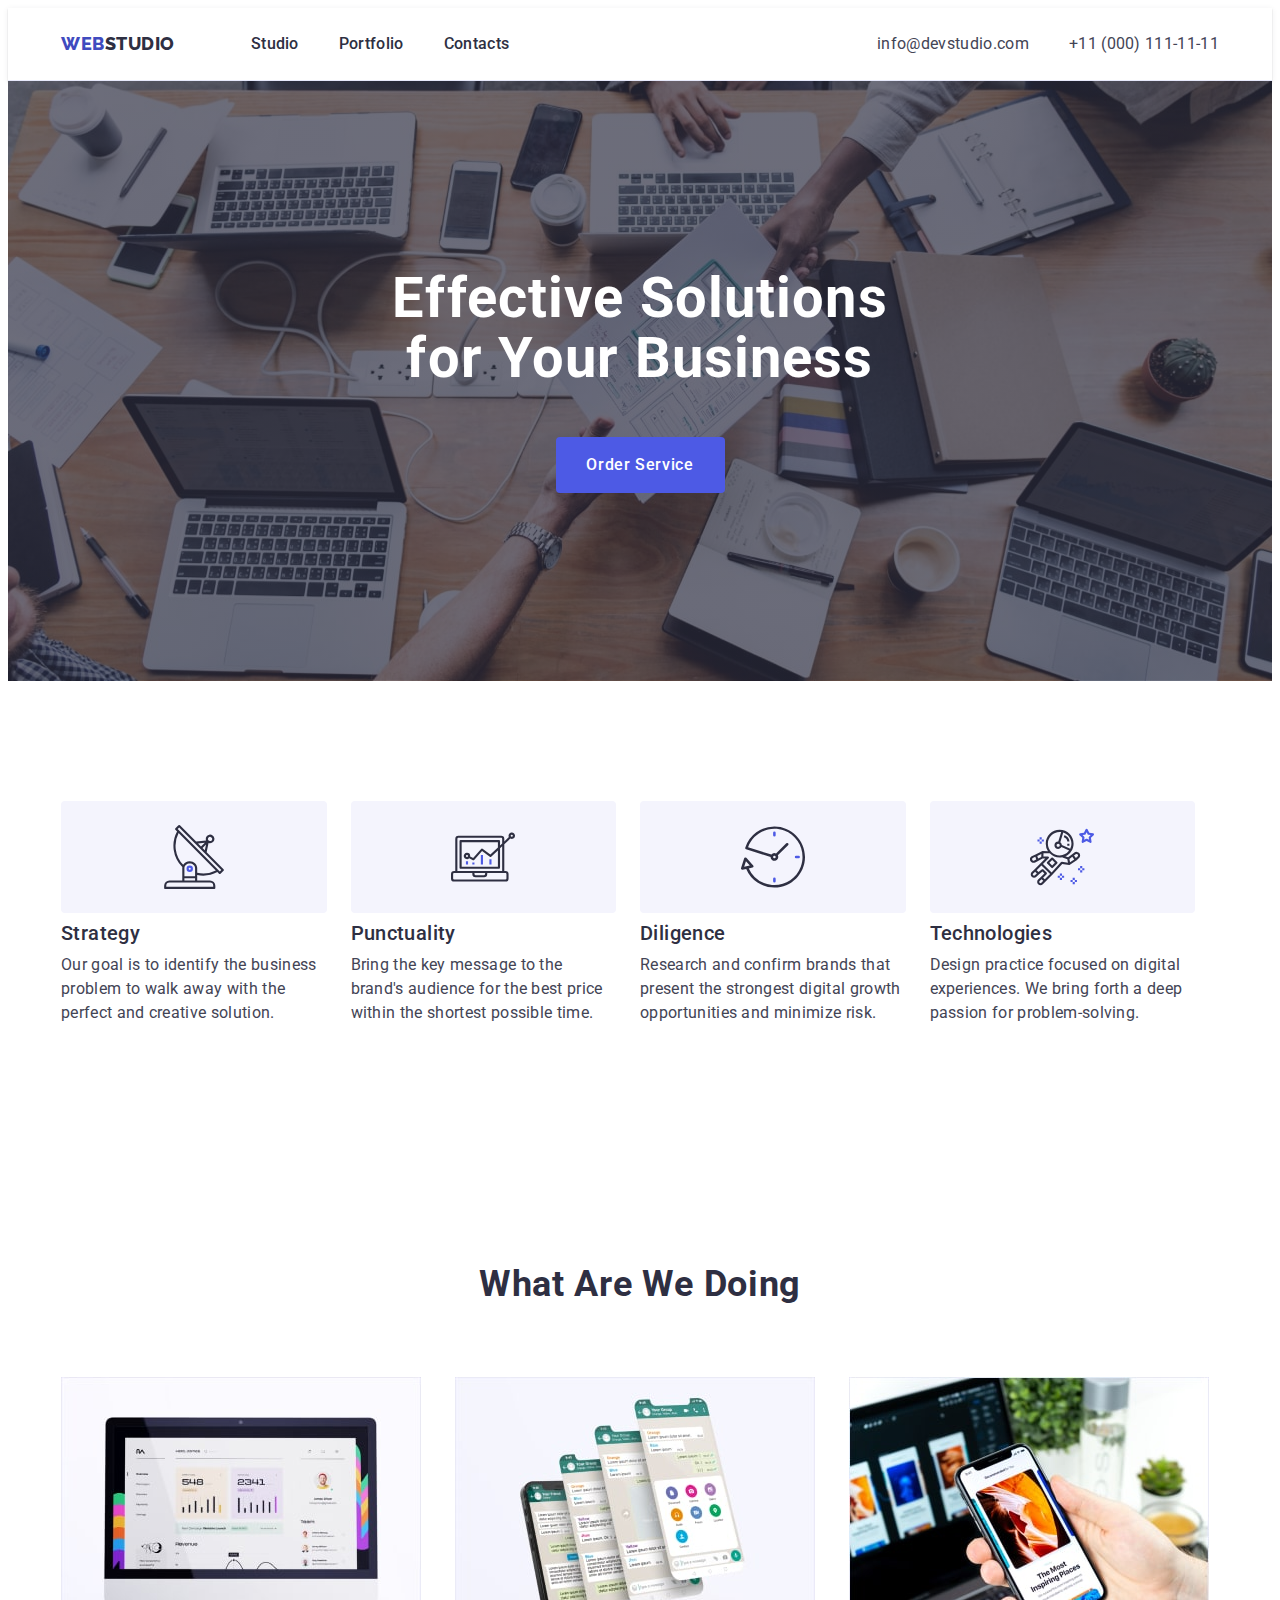
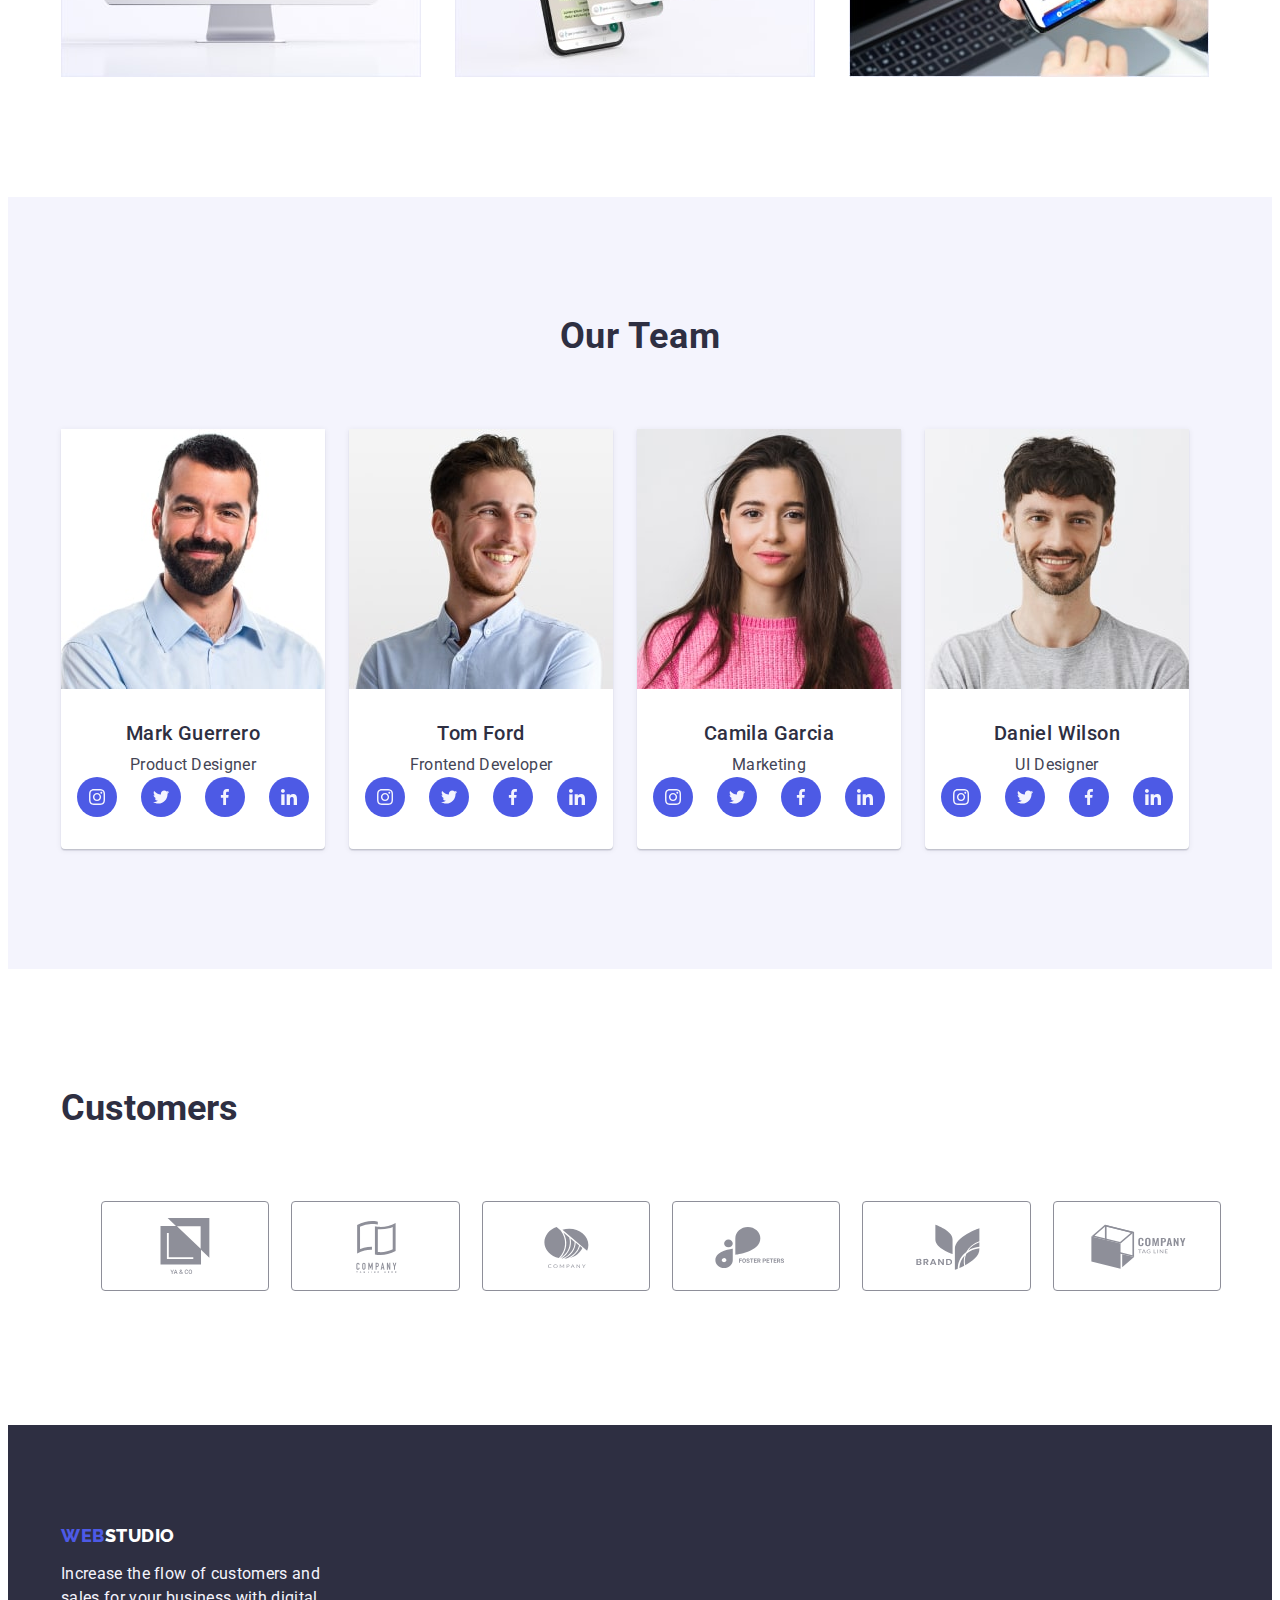
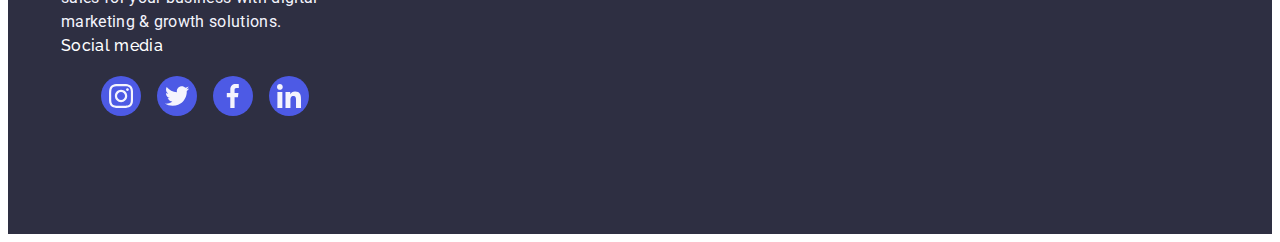
==== index.html @ 277ea440 "redact" ====
<!DOCTYPE html>
<html lang="en">
  <head>
    <meta charset="UTF-8" />
    <meta http-equiv="X-UA-Compatible" content="IE=edge" />
    <meta name="viewport" content="width=device-width, initial-scale=1.0" />
    <title>Document</title>
    <link rel="preconnect" href="https://fonts.googleapis.com" />
    <link rel="preconnect" href="https://fonts.gstatic.com" crossorigin />
    <link
      href="https://fonts.googleapis.com/css2?family=Raleway:wght@800&family=Roboto:wght@400;500;700&display=swap"
      rel="stylesheet"
    />
    <link
      rel="stylesheet"
      href="https://cdnjs.cloudflare.com/ajax/libs/modern-normalize/2.0.0/modern-normalize.min.css"
      integrity="sha512-4xo8blKMVCiXpTaLzQSLSw3KFOVPWhm/TRtuPVc4WG6kUgjH6J03IBuG7JZPkcWMxJ5huwaBpOpnwYElP/m6wg=="
      crossorigin="anonymous"
      referrerpolicy="no-referrer"
    />
    <link rel="stylesheet" href="./css/style.css" />
  </head>
  <body>
    <header class="header-style">
      <div class="div-header-style container">
        <nav class="nav-header-style">
          <a href="./index.html" class="web-header link">
            Web<span class="text-studio">Studio</span>
          </a>
          <ul class="menu-style-positione list">
            <li>
              <a class="points-li-header link" href="./index.html">Studio</a>
            </li>
            <li>
              <a class="points-li-header link" href="./portfolio.html"
                >Portfolio
              </a>
            </li>
            <li>
              <a class="points-li-header link" href="">Contacts</a>
            </li>
          </ul>
        </nav>
        <address class="address">
          <ul class="menu-style-positione list">
            <li>
              <a href="mailto:info@devstudio.com" class="address-points link"
                >info@devstudio.com</a
              >
            </li>
            <li>
              <a href="tel:+110001111111" class="address-points link"
                >+11 (000) 111-11-11</a
              >
            </li>
          </ul>
        </address>
      </div>
    </header>
    <main>
      <section class="section-style-esyb">
        <div class="container">
          <h1 class="effective-solutions-for-your-business">
            Effective Solutions for Your Business
          </h1>
          <button
            type="button"
            class="style-button-order-service"
            data-modal-open
          >
            Order Service
          </button>
        </div>
      </section>
      <section class="section-style-our-adv">
        <div class="container">
          <h2 class="visually-hidden">our advantages</h2>
          <ul class="our-advant list">
            <li class="elements-list">
              <div class="positione-icons">
                <svg class="section-style-our-adv-icon" width="64" height="64">
                  <use href="./images/icons.svg#icon-antenna-1"></use>
                </svg>
              </div>
              <h3 class="all-points">Strategy</h3>
              <p class="our-goal">
                Our goal is to identify the business problem to walk away with
                the perfect and creative solution.
              </p>
            </li>
            <li class="elements-list">
              <div class="positione-icons">
                <svg class="section-style-our-adv-icon" width="64" height="64">
                  <use href="./images/icons.svg#icon-diagram-1"></use>
                </svg>
              </div>
              <h3 class="all-points">Punctuality</h3>
              <p class="our-goal">
                Bring the key message to the brand's audience for the best price
                within the shortest possible time.
              </p>
            </li>

            <li class="elements-list">
              <div class="positione-icons">
                <svg class="section-style-our-adv-icon" width="64" height="64">
                  <use href="./images/icons.svg#icon-clock-1"></use>
                </svg>
              </div>
              <h3 class="all-points">Diligence</h3>
              <p class="our-goal">
                Research and confirm brands that present the strongest digital
                growth opportunities and minimize risk.
              </p>
            </li>

            <li class="elements-list">
              <div class="positione-icons">
                <svg class="section-style-our-adv-icon" width="64" height="64">
                  <use href="./images/icons.svg#icon-astronaut-1"></use>
                </svg>
              </div>
              <h3 class="all-points">Technologies</h3>
              <p class="our-goal">
                Design practice focused on digital experiences. We bring forth a
                deep passion for problem-solving.
              </p>
            </li>
          </ul>
        </div>
      </section>
      <section class="section-style-our-adv">
        <div class="container">
          <h2 class="what-are-we-doing">What are we doing</h2>
          <ul class="underlist list">
            <li class="positione-section-three">
              <img
                src="./images/img-doing-1-min.jpg"
                alt="what are you doing for monitor"
                width="360"
              />
            </li>
            <li class="positione-section-three">
              <img
                src="./images/img-doing-2-min.jpg"
                alt="what are you doing for telephones"
                width="360"
              />
            </li>
            <li class="positione-section-three">
              <img
                src="./images/img-doing-3-min.jpg"
                alt="what are you doing for telephone"
                width="360"
              />
            </li>
          </ul>
        </div>
      </section>
      <section class="section-our-team">
        <div class="container">
          <h2 class="title-our-team">Our Team</h2>
          <ul class="underlist-our-team list">
            <li class="points-name">
              <img
                src="./images/our-team-1-min.jpg"
                alt="Mark Guerrero"
                width="264"
              />
              <div class="name-div-sectiones">
                <h3 class="title-all-points">Mark Guerrero</h3>
                <p class="text-all-points">Product Designer</p>
                <ul class="un-soc-link-section-index">
                  <li class="list-soc-link-sectione-index">
                    <a class="link-soc-index-team">
                      <svg
                        width="16"
                        height="16"
                        class="icons-positione-index-team"
                      >
                        <use
                          href="./images/icons-soc.svg#icon-instagram-2"
                        ></use>
                      </svg>
                    </a>
                  </li>
                  <li class="list-soc-link-sectione-index">
                    <a class="link-soc-index-team">
                      <svg
                        width="16"
                        height="16"
                        class="icons-positione-index-team"
                      >
                        <use href="./images/icons-soc.svg#icon-twiter"></use>
                      </svg>
                    </a>
                  </li>
                  <li class="list-soc-link-sectione-index">
                    <a class="link-soc-index-team">
                      <svg
                        width="16"
                        height="16"
                        class="icons-positione-index-team"
                      >
                        <use href="./images/icons-soc.svg#icon-facebook"></use>
                      </svg>
                    </a>
                  </li>
                  <li class="list-soc-link-sectione-index">
                    <a class="link-soc-index-team">
                      <svg
                        width="16"
                        height="16"
                        class="icons-positione-index-team"
                      >
                        <use
                          href="./images/icons-soc.svg#icon-linkedin-1"
                        ></use>
                      </svg>
                    </a>
                  </li>
                </ul>
              </div>
            </li>
            <li class="points-name">
              <img
                src="./images/our-team-2-min.jpg"
                alt="Tom Ford"
                width="264"
              />
              <div class="name-div-sectiones">
                <h3 class="title-all-points">Tom Ford</h3>
                <p class="text-all-points">Frontend Developer</p>
                <ul class="un-soc-link-section-index">
                  <li class="list-soc-link-sectione-index">
                    <a class="link-soc-index-team">
                      <svg
                        width="16"
                        height="16"
                        class="icons-positione-index-team"
                      >
                        <use
                          href="./images/icons-soc.svg#icon-instagram-2"
                        ></use>
                      </svg>
                    </a>
                  </li>
                  <li class="list-soc-link-sectione-index">
                    <a class="link-soc-index-team">
                      <svg
                        width="16"
                        height="16"
                        class="icons-positione-index-team"
                      >
                        <use href="./images/icons-soc.svg#icon-twiter"></use>
                      </svg>
                    </a>
                  </li>
                  <li class="list-soc-link-sectione-index">
                    <a class="link-soc-index-team">
                      <svg
                        width="16"
                        height="16"
                        class="icons-positione-index-team"
                      >
                        <use href="./images/icons-soc.svg#icon-facebook"></use>
                      </svg>
                    </a>
                  </li>
                  <li class="list-soc-link-sectione-index">
                    <a class="link-soc-index-team">
                      <svg
                        width="16"
                        height="16"
                        class="icons-positione-index-team"
                      >
                        <use
                          href="./images/icons-soc.svg#icon-linkedin-1"
                        ></use>
                      </svg>
                    </a>
                  </li>
                </ul>
              </div>
            </li>
            <li class="points-name">
              <img
                src="./images/our-team-3-min.jpg"
                alt="Camila Garcia"
                width="264"
              />
              <div class="name-div-sectiones">
                <h3 class="title-all-points">Camila Garcia</h3>
                <p class="text-all-points">Marketing</p>
                <ul class="un-soc-link-section-index">
                  <li class="list-soc-link-sectione-index">
                    <a class="link-soc-index-team">
                      <svg
                        width="16"
                        height="16"
                        class="icons-positione-index-team"
                      >
                        <use
                          href="./images/icons-soc.svg#icon-instagram-2"
                        ></use>
                      </svg>
                    </a>
                  </li>
                  <li class="list-soc-link-sectione-index">
                    <a class="link-soc-index-team">
                      <svg
                        width="16"
                        height="16"
                        class="icons-positione-index-team"
                      >
                        <use href="./images/icons-soc.svg#icon-twiter"></use>
                      </svg>
                    </a>
                  </li>
                  <li class="list-soc-link-sectione-index">
                    <a class="link-soc-index-team">
                      <svg
                        width="16"
                        height="16"
                        class="icons-positione-index-team"
                      >
                        <use href="./images/icons-soc.svg#icon-facebook"></use>
                      </svg>
                    </a>
                  </li>
                  <li class="list-soc-link-sectione-index">
                    <a class="link-soc-index-team">
                      <svg
                        width="16"
                        height="16"
                        class="icons-positione-index-team"
                      >
                        <use
                          href="./images/icons-soc.svg#icon-linkedin-1"
                        ></use>
                      </svg>
                    </a>
                  </li>
                </ul>
              </div>
            </li>
            <li class="points-name">
              <img
                src="./images/our-team-4-min.jpg"
                alt="Daniel Wilson"
                width="264"
              />
              <div class="name-div-sectiones">
                <h3 class="title-all-points">Daniel Wilson</h3>
                <p class="text-all-points">UI Designer</p>
                <ul class="un-soc-link-section-index">
                  <li class="list-soc-link-sectione-index">
                    <a class="link-soc-index-team">
                      <svg
                        class="icons-positione-index-team"
                        width="16"
                        height="16"
                      >
                        <use
                          href="./images/icons-soc.svg#icon-instagram-2"
                        ></use>
                      </svg>
                    </a>
                  </li>
                  <li class="list-soc-link-sectione-index">
                    <a class="link-soc-index-team">
                      <svg
                        class="icons-positione-index-team"
                        width="16"
                        height="16"
                      >
                        <use href="./images/icons-soc.svg#icon-twiter"></use>
                      </svg>
                    </a>
                  </li>
                  <li class="list-soc-link-sectione-index">
                    <a class="link-soc-index-team">
                      <svg
                        class="icons-positione-index-team"
                        width="16"
                        height="16"
                      >
                        <use href="./images/icons-soc.svg#icon-facebook"></use>
                      </svg>
                    </a>
                  </li>
                  <li class="list-soc-link-sectione-index">
                    <a class="link-soc-index-team">
                      <svg
                        class="icons-positione-index-team"
                        width="16"
                        height="16"
                      >
                        <use
                          href="./images/icons-soc.svg#icon-linkedin-1"
                        ></use>
                      </svg>
                    </a>
                  </li>
                </ul>
              </div>
            </li>
          </ul>
        </div>
      </section>
      <section class="sectione-customers">
        <div class="container">
          <h2 class="h-customers">Customers</h2>
          <ul class="un-clients-customers">
            <li class="list-customers">
              <a class="link-customers">
                <svg width="104" height="56" class="icons-customers">
                  <use href="./images/icons-customers.svg#icon-ya-co"></use>
                </svg>
              </a>
            </li>
            <li class="list-customers">
              <a class="link-customers">
                <svg width="104" height="56" class="icons-customers">
                  <use
                    href="./images/icons-customers.svg#icon-fasling-company"
                  ></use>
                </svg>
              </a>
            </li>
            <li class="list-customers">
              <a class="link-customers">
                <svg width="104" height="56" class="icons-customers">
                  <use href="./images/icons-customers.svg#icon-company"></use>
                </svg>
              </a>
            </li>
            <li class="list-customers">
              <a class="link-customers">
                <svg width="104" height="56" class="icons-customers">
                  <use
                    href="./images/icons-customers.svg#icon-foster-peters"
                  ></use>
                </svg>
              </a>
            </li>
            <li class="list-customers">
              <a class="link-customers">
                <svg width="104" height="56" class="icons-customers">
                  <use href="./images/icons-customers.svg#icon-brand"></use>
                </svg>
              </a>
            </li>
            <li class="list-customers">
              <a class="link-customers">
                <svg width="104" height="56" class="icons-customers">
                  <use
                    href="./images/icons-customers.svg#icon-company-tag-line"
                  ></use>
                </svg>
              </a>
            </li>
          </ul>
        </div>
      </section>
    </main>
    <footer class="positione-footer-wb">
      <div class="footer-container container">
        <div class="logo-paragraph">
          <a href="./index.html" class="web-header-footer link">
            Web<span class="text-studio-footer">Studio</span>
          </a>

          <p class="text-paragraph-footer">
            Increase the flow of customers and sales for your business with
            digital marketing & growth solutions.
          </p>
        </div>
        <div class="soc-positione">
          <p class="paragraph-soc-footer">Social media</p>
          <ul class="un-soc">
            <li class="soc-itfl">
              <a class="soc-link"
                ><svg class="soc-link-icons" width="24" height="24">
                  <use href="./images/icons-soc.svg#icon-instagram-2"></use>
                </svg>
              </a>
            </li>

            <li class="soc-itfl">
              <a class="soc-link"
                ><svg class="soc-link-icons" width="24" height="24">
                  <use href="./images/icons-soc.svg#icon-twiter"></use>
                </svg>
              </a>
            </li>

            <li class="soc-itfl">
              <a class="soc-link"
                ><svg class="soc-link-icons" width="24" height="24">
                  <use href="./images/icons-soc.svg#icon-facebook"></use>
                </svg>
              </a>
            </li>

            <li class="soc-itfl">
              <a class="soc-link"
                ><svg class="soc-link-icons" width="24" height="24">
                  <use href="./images/icons-soc.svg#icon-linkedin-1"></use>
                </svg>
              </a>
            </li>
          </ul>
        </div>
      </div>
    </footer>
    <script src="./js/modal.js"></script>
  </body>
</html>
---- css/style.css ----
:root{
    --accent-color: #2e2f42;
    --title-color: #4d5ae5;
 --primary-color: #434455;
 --secondary-color: #f4f4fd;
 --background-color:#FFFFFF;
 --color-header: #404bbf;
 --customers-color: #8e8f99;

}
.link{
text-decoration: none;
display: block;
}

img{
        display: block;
        max-width: 100%;
 }



.list{
    list-style: none;
    display: flex;
    gap: 40px;
   
    
    padding-left: 0;
    margin: 0;
}
body{

font-family: 'Roboto', sans-serif;
color: var(--primary-color);
background-color: var(--background-color);

}

/*----------------------------HEADER-----------------------------*/



.container{
    width: 1158px;
    margin: 0 auto;
    padding: 0 15px;
    
}

.header-style{
    border-bottom: 1px solid #e7e9fc;
    box-shadow: 0px 2px 1px rgba(46, 47, 66, 0.08),
    0px 1px 1px rgba(46, 47, 66, 0.16),
    0px 1px 6px rgba(46, 47, 66, 0.08);

}

.div-header-style{
    display: flex;
    align-items: center;


}


.nav-header-style{
    display: flex;
    align-items: center;
}

.web-header{
font-family: "Raleway", sans-serif;
    font-weight: 800;
    font-size: 18px;
    line-height: 1.17;
    letter-spacing: 0.03em;
    text-transform: uppercase;
    color: var(--title-color);
    text-decoration: none;
    margin-right: 76px;
    position: relative;
    color: #404bbf;

}


.points-li-header::after{
    content: Studio;
    position: absolute;
    left: 0;
    bottom: -1px;
    height: 4px;
    background-color: #404bbf;
    border-radius: 2px;
}


.points-li-header{
    transition: color 250ms cubic-bezier(0.4, 0, 0.2, 1);
    position: relative;
    color: #404bbf;

}

.text-studio{
    
    color: var(--accent-color);
    

}

.points-li-header{
font-weight: 500;
font-size: 16px;
line-height: 1.5;
 letter-spacing: 0.02em;
 color:var(--accent-color);
padding: 24px 0;
padding-top: 24px;
padding-bottom: 24px;
padding-left: 0;
margin: 0;

}

.points-li-header:hover{
    color: var(--color-header);
}

.points-li-header:focus{
    color: var(--color-header);
}

.address{
    font-style: normal;
    margin-left: auto;

}



.address-points{
    font-size: 16px;
    line-height: 1.5;
    letter-spacing: 0.02em;
    color: var(--primary-color);
   

}


.address-points:hover{
color:var(--color-header);
}

.address-points:focus{
    color:var(--color-header);
    
}


.menu-style-positione{
    gap: 40px;
   
    padding-left: 0px;
    margin-right: 0;
    
}

p,h1,h2,h3,h4,h5,h6{
    margin: 0;
}

.adress-phone link:focus {
    color: var(--color-header);
}
/*---------------------------main--------------------------------*/
button{
background: var(--color-header);
}

.visually-hidden{
    position: absolute;
    width: 1px;
    height: 1px;
    margin: -1px;
    border: 0;
    padding: 0;
    white-space: nowrap;
    clip-path: inset(100%);
    clip: rect(0 0 0 0);
    overflow: hidden;
}
.section-portfolio-main{
    padding-top: 96px;
    padding-bottom: 120px;


}

.link-points-positione{
    padding: 32px 16px;
    border: 1px solid #e7e9fc;
    border-top: none;
    

}


.underlist-portfolio-button{
    display: flex;
    justify-content: center;
    gap: 24px;
    margin: 0;
    padding-left: 0;
    margin-bottom: 72px;


}

.underlist-portfolio-images{
    display: flex;
    flex-wrap: wrap;
    column-gap: 24px;

    row-gap: 48px;
    margin: 0;
}


.button-style{
    list-style: none;

}

.list-images-style{
    width: 1158рх;
    margin: 0;
    margin-left: auto;
    margin-right: auto;

}

.button-style-all-points{
    font-family: "Roboto",sans-serif;
    font-weight: 500;
    font-size: 16px;
    line-height: 1.5;
    letter-spacing: 0.04em;
    color: var(--title-color);
    background-color: var(--secondary-color);
    cursor: pointer;
    padding: 12px 24px;
    padding-top: 12px;
    border: 1px solid #e7e9fc;
    border-radius: 4px;
    
}

.button-style-all-points:hover{
    color: var(--background-color);
    background-color:var(--color-header);
    border: 1px solid transparent;
}

.button-style-all-points:focus{
    color: var(--background-color);
background-color: var(--color-header);
border: 1px solid transparent;
}

.list{
    list-style: none;
text-decoration: none;
}



.style-title-points-all{
    font-weight: 500;
    font-size: 20px;
    line-height: 1.2;
    letter-spacing: 0.02em;
    color: var(--accent-color);
    margin-bottom: 8px;

}

.p-all-points{
    font-size: 16px;
    line-height: 1.5;
    letter-spacing: 0.02em;
    color: var(--primary-color);
    

}

.what-are-we-doing{
    font-size: 36px;
    line-height: 1.11;
    text-align: center;
    letter-spacing: 0.02em;
    text-transform: capitalize;
    color: var(--accent-color);

}

.section-our-team{
    background-color: var(--secondary-color);

}

.title-our-team{
    font-size: 36px;
    line-height: 1.11;
    text-align: center;
    letter-spacing: 0.02em;
    text-transform: capitalize;
    color: var(--accent-color);

}

.points-name{
    width: calc((100% - 72px) / 4);
    border-radius: 0px 0px 4px 4px;
}

.title-all-points{
    font-weight: 500;
    font-size: 20px;
    line-height: 1.2;
    letter-spacing: 0.02em;
    color: var(--accent-color);
    text-align: center;
    margin-bottom: 8px;

}



.underlist{
    gap: 24px;
    margin-right: 0;

}


.positione-section-three{
    width: calc((100% - 48px) / 3);
    flex-basis: calc((100% - 3 * 16px) / 3);

}
/*-----------------------------------index-html----------------------------*/



.section-style-esyb{
    background-color: var(--accent-color);
    padding-top: 188px;
    padding-bottom: 188px;
    max-width: 1440px;
    background-repeat: no-repeat;
    background-position: center;
    background-size: cover;
    background-image: linear-gradient(rgba(46, 47, 66, 0.7), rgba(46, 47, 66, 0.7)), url(../images/people-office-1-min.jpg);
    margin-right: auto;
    margin-left: auto;

}

.effective-solutions-for-your-business{
    font-size: 56px;
    line-height: 1.07;
    text-align: center;
    letter-spacing: 0.02em;
    color: var(--background-color);
    max-width: 496px;
    display: block;
    align-items: center;
    margin-left: auto;
    margin-right: auto;
    margin-right: auto;
    margin-bottom: 48px;
    margin-left: auto;
    
}

.section-style-our-adv{
    padding-top: 120px;
    padding-bottom: 120px;

        
}

.positione-icons{
align-items: center;
display: flex;
justify-content: center;
height: 112px;
background-color: #f4f4fd;
border-radius: 4px;
margin-bottom: 8px;



}

.style-button-order-service{
    background-color: #4D5AE5;
    font-family: "Roboto", sans-serif;
    font-weight: 500;
    font-size: 16px;
    line-height: 1.5;
    letter-spacing: 0.04em;
    color: var(--background-color);
    cursor: pointer;
    
    min-width: 169px;
    height: 56px;
    border: none;
    background-color: var(--title-color);
    border-radius: 4px;
    cursor: pointer;
    display: block;
    margin: auto;
    transition: background-color 250ms cubic-bezier(0.4, 0, 0.2, 1);;
    


}

.style-button-order-service:hover{
    background-color: var(--color-header);
}

.style-button-order-service:focus{
    background-color:var(--color-header);
}

.text-all-points {
    font-size: 16px;
    line-height: 1.5;
    letter-spacing: 0.02em;
    text-align: center;
    margin-bottom: 8px;
    margin: 0;
    

}


.all-points{
    font-weight: 500;
    font-size: 20px;
    line-height: 1.2;
    letter-spacing: 0.02em;
    color: var(--accent-color);
    margin-bottom: 8px;

}

.title-our-team{
    margin-bottom: 72px;
}

.section-style-our-adv-icon{
    display: inline-block;
   
    stroke-width: 0;
    
}


.our-goal{
    font-size: 16px;
    line-height: 1.5;
    letter-spacing: 0.02em;
    margin: 0px;
    width: 264px;
    height: 72px;
    


}

.underlist-our-team{
    display: flex;
    gap: 24px;
    margin-right: 24px;
    padding-left: 0%;


}

.our-advant{
    display: flex;
    gap: 24px;
    margin-right: 24px;
}

.elements-list{
    width: calc((100% - 72px) / 4);
    padding-left: 0;
    margin: 0;
}

.section-our-team{
    padding: 120px 0;
    padding-top: 120px;
}

.points-name{
    
width: calc((100% - 72px) / 4);
    border-radius: 0px 0px 4px 4px;
    background-color: #fff;
    box-shadow: 0px 1px 6px rgba(46, 47, 66, 0.08),
    0px 1px 1px rgba(46, 47, 66, 0.16),
    0px 2px 1px rgba(46, 47, 66, 0.08);
    width: 264px;
       
    

}

.name-div-sectiones{
 padding: 32px 16px;
 padding: 32px 0;


    
}

.un-soc-link-section-index{
    display: flex; 
    justify-content: center;
    gap: 24px;
    padding-left: 0;
    
    

}


.list-soc-link-sectione-index{
    width: 40px;
     height: 40px;
     list-style: none;
     
    

}


.link-soc-index-team{
    width: 100%;
    height: 100%;
    background-color: var(--title-color);
     border-radius: 50%;
     display: flex;
     align-items: center;
    justify-content: center;
    transition: background-color 250ms cubic-bezier(0.4, 0, 0.2, 1);;

}

.link-soc-index-team:hover{
    background-color: #404bbf;
}

.link-soc-index-team:focus{
    background-color: #404bbf;
        
}

.icons-positione-index-team{
     fill: var(--secondary-color);

}


.what-are-we-doing{
    margin-bottom: 72px;
}

.soc-link-our-team{
    width: 40px;
    height: 40px;
    
}

.soc-our-team{
    display: flex;
    justify-content: center;
    gap: 24px;

}


.sectione-customers{
    padding-top: 120px;
    padding-bottom: 120px;
    padding: 120px 0;

}

.h-customers{
    font-size: 36px;
    line-height: 1.11;
    color: var(--accent-color);
    margin-bottom: 72px;


}

.un-clients-customers{
    display: flex;
    gap: 24px;

}

.list-customers{
    width: calc((100% - 120px) / 6);
    height: 88px;
    list-style: none;

}


.link-customers{
    width: 100%;
    height: 100%;
    border: 1px solid #8e8f99;
    border-radius: 4px;
    display: flex;
    align-items: center;
    justify-content: center;
    color: var(--customers-color);

}

.link-customers:hover{
    border-color: #404bbf;
    color: #404bbf;
}

.link-customers:focus{
    border-color: #404bbf;
    color: #404bbf;
}




/*-----------------------------footer--------------------------*/




.positione-footer-wb{
    background-color:var(--accent-color);
    font-family: "Raleway", sans-serif;
    font-weight: 800;
        font-size: 18px;
        line-height: 1.17;
        letter-spacing: 0.03em;
        padding: 100px 0;
        padding-top: 100px;
        padding-bottom: 100px;
            

       
}





.un-soc{
    display: flex;
    gap: 16px;

}

.soc-itfl{
    width: 40px;
    height: 40px;
    list-style: none;

}

.soc-link{
    width: 100%;
    height: 100%;
    background-color: var(--title-color);
    border-radius: 50%;
    display: flex;
    align-items: center;
    justify-content: center;

}


.soc-link-icons{
    fill: var(--secondary-color);
}


.soc-link:hover{
    background-color: #31d0aa;
}

.soc-link:focus{
    background-color: #31d0aa;
}

.text-studio-footer{
    color: #FFFFFF;
}

.web-header-footer{
color: var(--title-color);
font-family: "Raleway", sans-serif;
font-weight: 800;
    font-size: 18px;
    line-height: 1.17;
    letter-spacing: 0.03em;
    text-transform: uppercase;
    display: inline-block;
    margin-bottom: 16px;

}

.text-paragraph-footer{
    font-family: 'Roboto';
        font-style: normal;
        font-weight: 400;
        font-size: 16px;
    line-height: 1.5;
    color:var(--secondary-color);
    letter-spacing: 0.02em;
    max-width: 264px;


}

.logo-paragraph{
     margin-right: 120px;

}
   
.paragraph-soc-footer{
     font-weight: 500;
    font-size: 16px;
    line-height: 1.5;
    letter-spacing: 0.02em;
    color: var(--background-color);
    margin-bottom: 16px;
     display: flex;
     align-items: baseline;
     
}
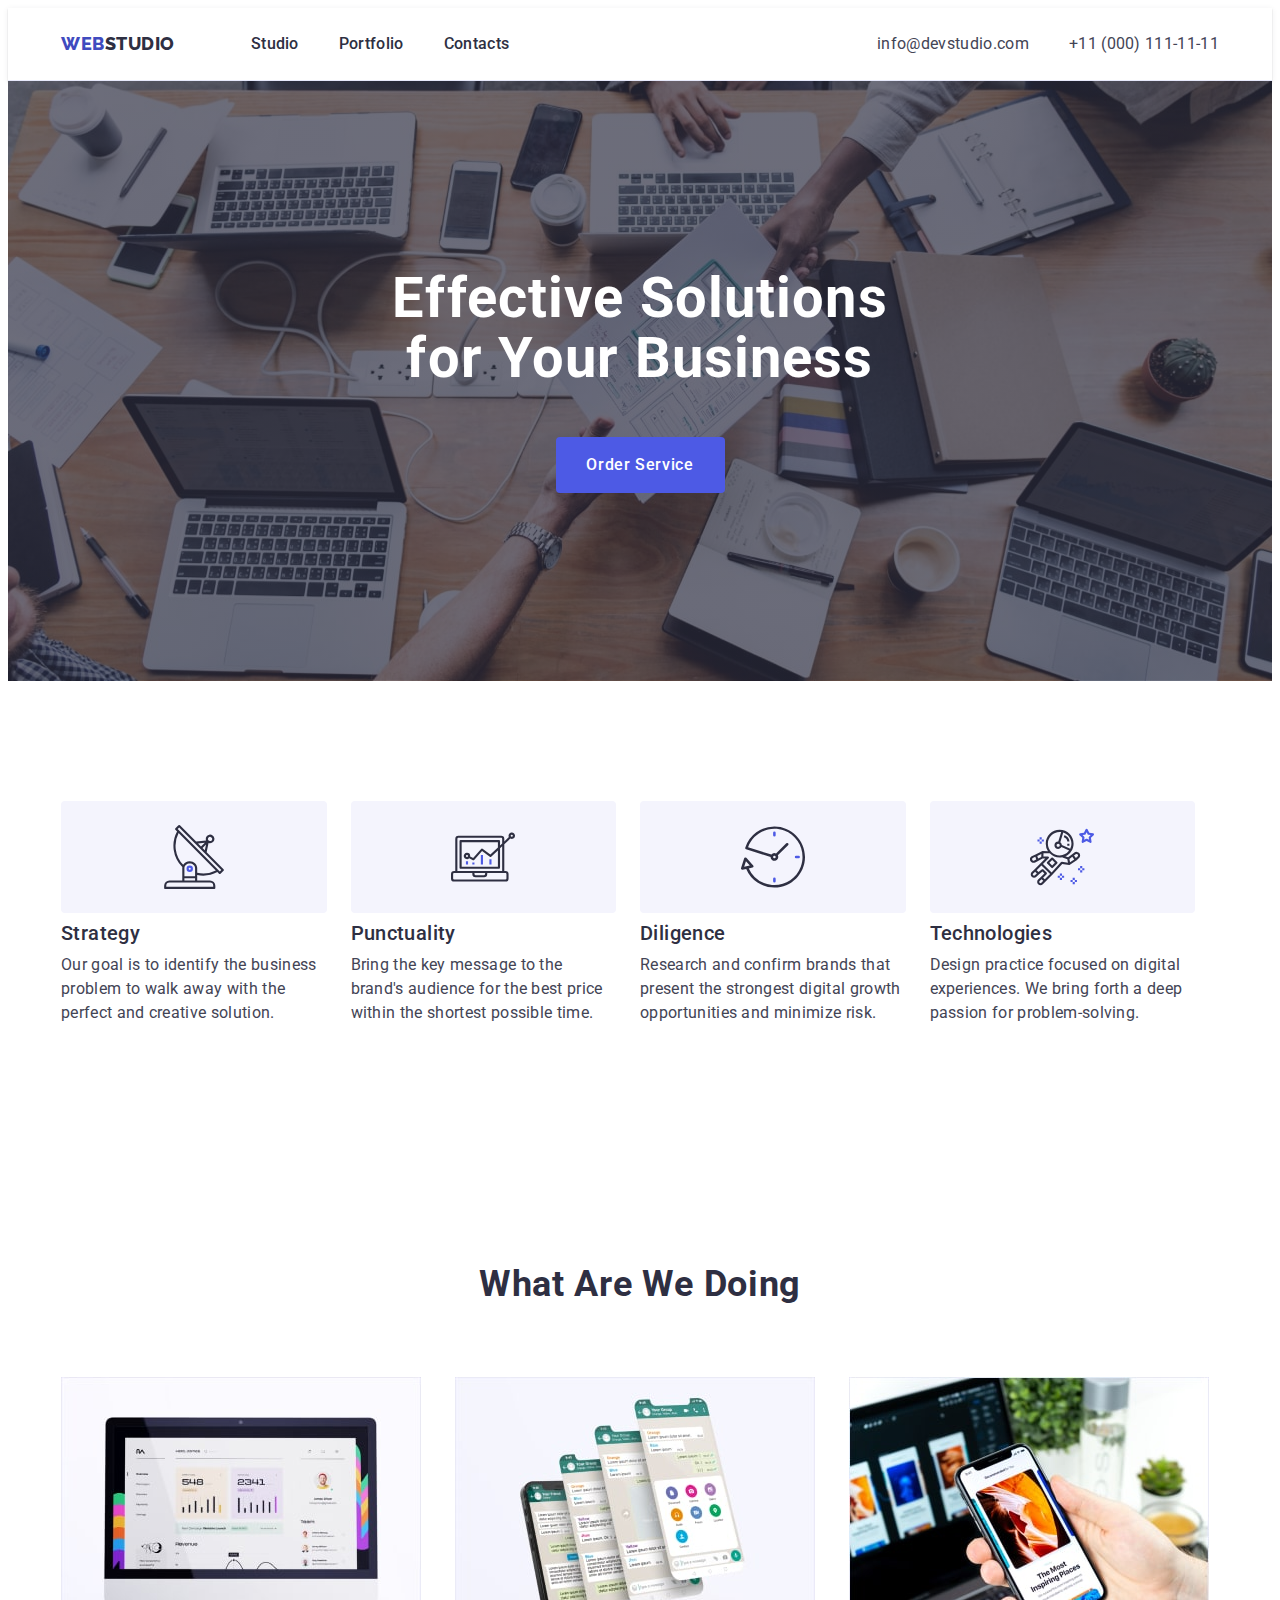
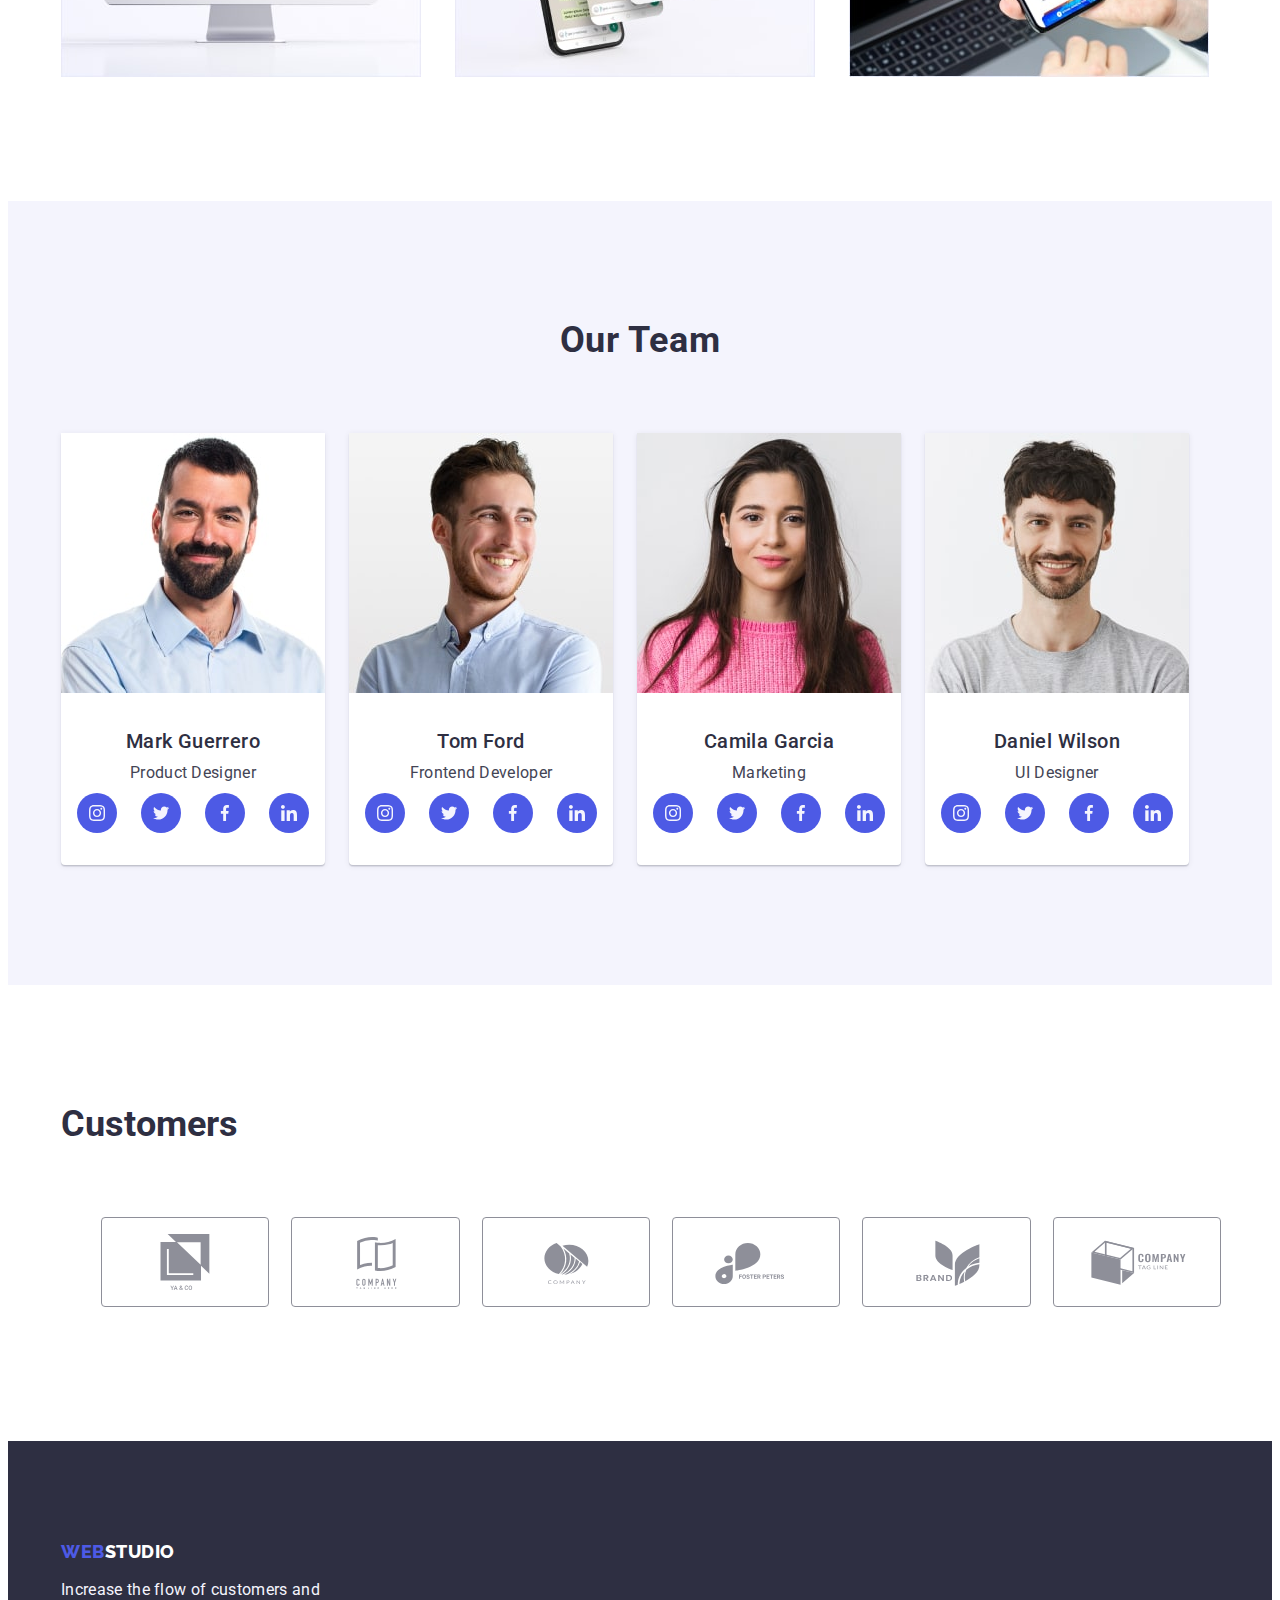
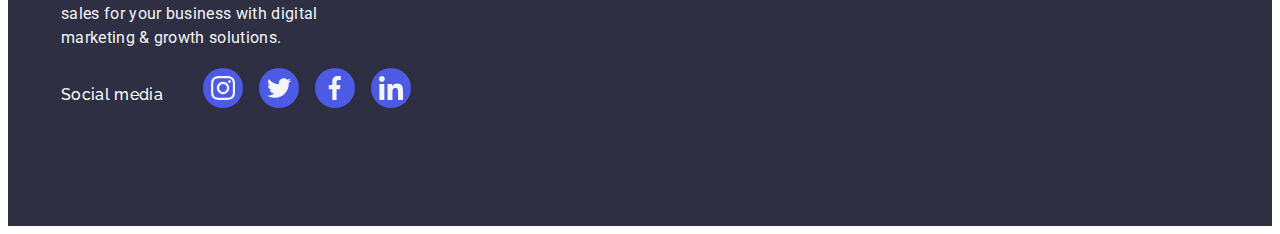
==== commit f8ff6b05: "redact" ====
--- a/index.html
+++ b/index.html
@@ -514,6 +514,17 @@
         </div>
       </div>
     </footer>
+    <div data-modal class="modal-footer is-hidden">
+      <div class="modal-window">
+        <button type="button" data-modal class="button-modal-close">
+          <svg width="8" height="8" class="svg-modal-icons">
+            <use
+              href="./images/icons-modal.svg#icon-close-black-18dp-2-1"
+            ></use>
+          </svg>
+        </button>
+      </div>
+    </div>
     <script src="./js/modal.js"></script>
   </body>
 </html>
--- a/css/style.css
+++ b/css/style.css
@@ -11,11 +11,15 @@
 .link{
 text-decoration: none;
 display: block;
-}
-
-img{
-        display: block;
-        max-width: 100%;
+
+}
+
+
+
+
+.img{
+    display: block;
+    max-width: 100%;
  }
 
 
@@ -24,11 +28,11 @@
     list-style: none;
     display: flex;
     gap: 40px;
-   
-    
     padding-left: 0;
     margin: 0;
 }
+
+
 body{
 
 font-family: 'Roboto', sans-serif;
@@ -228,6 +232,34 @@
     margin: 0;
 }
 
+.cards-style{
+    position: relative;
+    overflow: hidden;
+
+}
+
+.paragraph-cards-hidden{
+    position: absolute;
+    top: 0;
+    font-size: 16px;
+    line-height: 1.5;
+    letter-spacing: 0.02em;
+    color: var(--secondary-color);
+    padding: 40px 32px;
+    background-color: #4d5ae5;
+    height: 100%;
+    width: 100%;
+    transform: translateY(100%);
+    transition: transform 250ms cubic-bezier(0.4, 0, 0.2, 1);
+
+    
+}
+
+
+.list-of-cards:hover .paragraph-cards-hidden,
+.list-of-cards:focus .paragraph-cards-hidden {
+    transform: translateY(0%);
+}
 
 .button-style{
     list-style: none;
@@ -235,10 +267,11 @@
 }
 
 .list-images-style{
-    width: 1158рх;
+    width: 1158px;
     margin: 0;
-    margin-left: auto;
-    margin-right: auto;
+    width: calc((100% - 48px) / 3);
+    transition: box-shadow 250ms cubic-bezier(0.4, 0, 0.2, 1);
+  
 
 }
 
@@ -255,6 +288,13 @@
     padding-top: 12px;
     border: 1px solid #e7e9fc;
     border-radius: 4px;
+    transition: color 250ms cubic-bezier(0.4, 0, 0.2, 1),
+        background-color 250ms cubic-bezier(0.4, 0, 0.2, 1),
+        border-color 250ms cubic-bezier(0.4, 0, 0.2, 1),
+        box-shadow 250ms cubic-bezier(0.4, 0, 0.2, 1);
+       box-shadow:  0px 3px 1px rgba(0, 0, 0, 0.1),
+            0px 2px 1px rgba(0, 0, 0, 0.08),
+            0px 2px 2px rgba(0, 0, 0, 0.12);
     
 }
 
@@ -262,13 +302,21 @@
     color: var(--background-color);
     background-color:var(--color-header);
     border: 1px solid transparent;
+    box-shadow: 0px 3px 1px rgba(0, 0, 0, 0.1),
+            0px 2px 1px rgba(0, 0, 0, 0.08),
+            0px 2px 2px rgba(0, 0, 0, 0.12);
 }
 
 .button-style-all-points:focus{
     color: var(--background-color);
 background-color: var(--color-header);
 border: 1px solid transparent;
-}
+box-shadow: 0px 3px 1px rgba(0, 0, 0, 0.1),
+        0px 2px 1px rgba(0, 0, 0, 0.08),
+        0px 2px 2px rgba(0, 0, 0, 0.12);
+}
+
+
 
 .list{
     list-style: none;
@@ -444,9 +492,7 @@
     letter-spacing: 0.02em;
     text-align: center;
     margin-bottom: 8px;
-    margin: 0;
-    
-
+    
 }
 
 
@@ -674,7 +720,11 @@
 }
 
 
-
+.soc-positione{
+    display: flex;
+    align-items: baseline;
+
+}
 
 
 .un-soc{
@@ -760,4 +810,79 @@
      display: flex;
      align-items: baseline;
      
+}
+
+/*-------------------------modal----------------------------*/
+
+
+.modal-footer{
+    position: fixed;
+    top: 0;
+    left: 0;
+    width: 100%;
+    height: 100%;
+    background-color: rgba(46, 47, 66, 0.4);
+    transition: opacity 250ms cubic-bezier(0.4, 0, 0.2, 1), visibility 250ms cubic-bezier(0.4, 0, 0.2, 1);
+
+}
+
+
+.is-hidden{
+    opacity: 0;
+    visibility: hidden;
+    pointer-events: none;
+
+}
+
+.modal-window{
+    position: absolute;
+    top: 50%;
+    left: 50%;
+    transform: translate(-50%, -50%) scale(1);
+    width: 408px;
+    min-height: 584px;
+    background: #fcfcfc;
+    box-shadow: 0px 1px 1px rgba(0, 0, 0, 0.14),
+        0px 1px 3px rgba(0, 0, 0, 0.12),
+        0px 2px 1px rgba(0, 0, 0, 0.2);
+        border-radius: 4px;
+        transition: transform 250ms cubic-bezier(0.4, 0, 0.2, 1);
+
+}
+
+
+.button-modal-close{
+    position: absolute;
+    top: 24px;
+    right: 24px;
+    width: 24px;
+    height: 24px;
+    border-radius: 50%;
+    display: flex;
+    align-items: center;
+    justify-content: center;
+    background-color: #e7e9fc;
+    border: 1px solid rgba(0, 0, 0, 0.1);
+    padding: 0;
+    cursor: pointer;
+    transition: background-color 250ms cubic-bezier(0.4, 0, 0.2, 1), border 250ms cubic-bezier(0.4, 0, 0.2, 1);
+
+}
+
+.button-modal-close:hover{
+    background-color: #404bbf;
+    border: none;
+    fill: #ffffff
+}
+
+.button-modal-close:focus{
+    background-color: #404bbf;
+        border: none;
+        fill: #ffffff
+}
+
+
+.svg-modal-icons{
+    transition: fill 250ms cubic-bezier(0.4, 0, 0.2, 1);
+
 }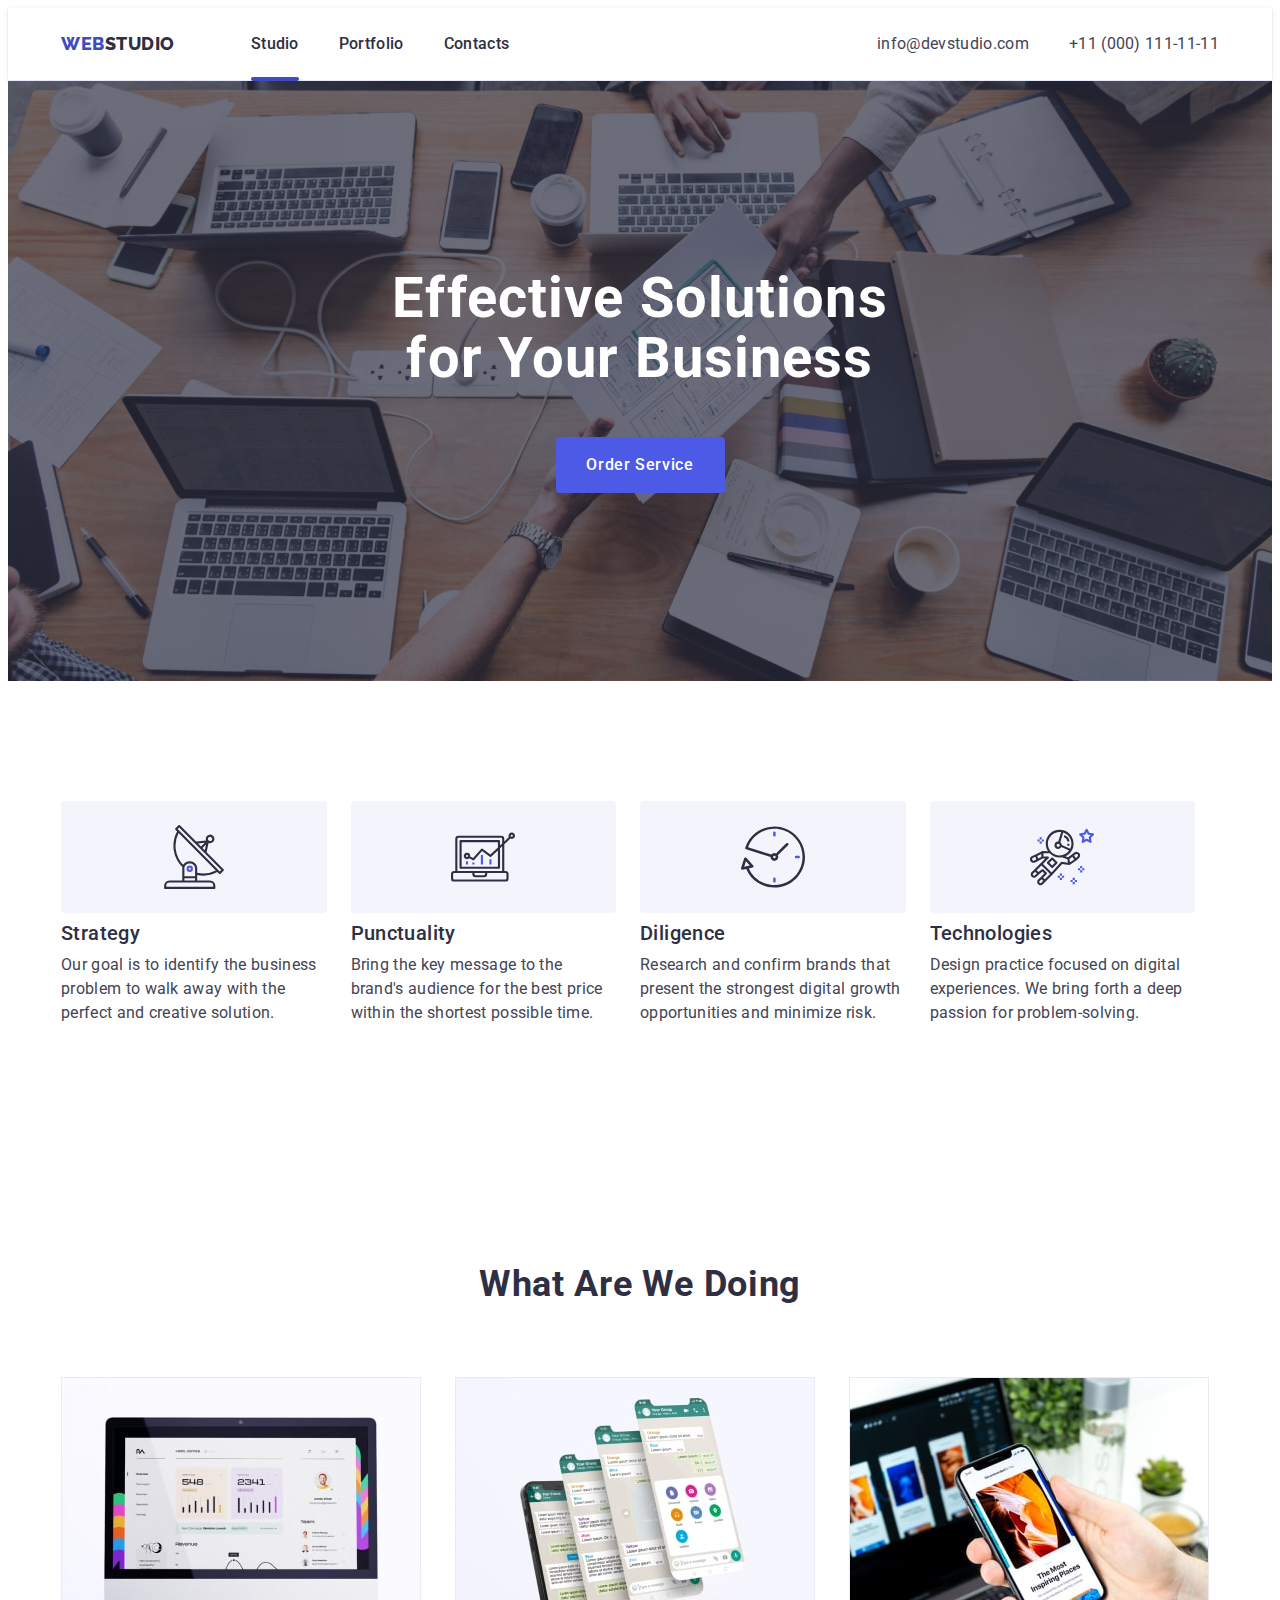
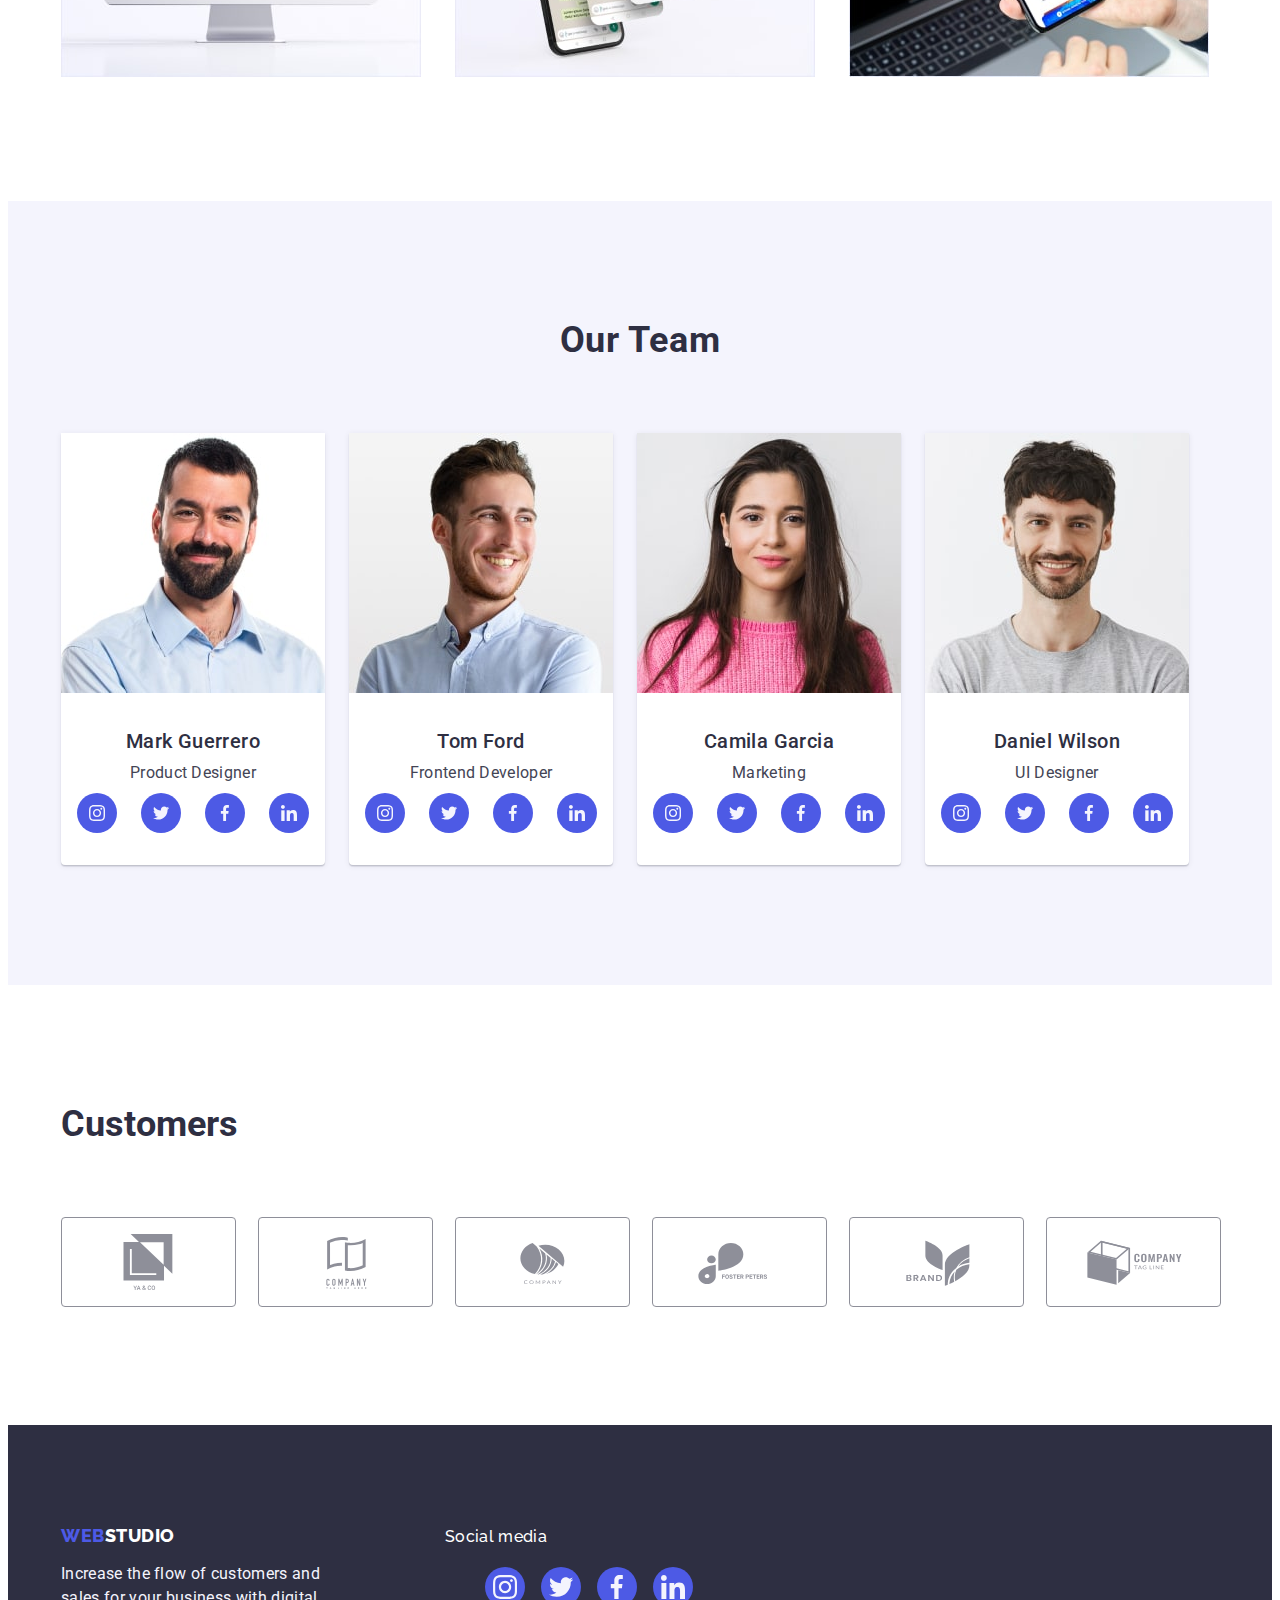
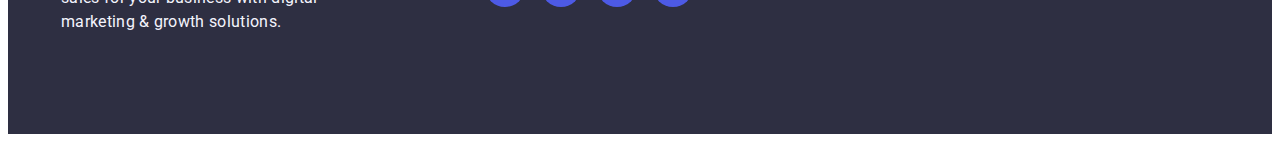
==== commit 11cafaef: "redact" ====
--- a/index.html
+++ b/index.html
@@ -29,7 +29,9 @@
           </a>
           <ul class="menu-style-positione list">
             <li>
-              <a class="points-li-header link" href="./index.html">Studio</a>
+              <a class="points-li-header link current" href="./index.html"
+                >Studio</a
+              >
             </li>
             <li>
               <a class="points-li-header link" href="./portfolio.html"
@@ -516,7 +518,7 @@
     </footer>
     <div data-modal class="modal-footer is-hidden">
       <div class="modal-window">
-        <button type="button" data-modal class="button-modal-close">
+        <button type="button" data-modal-close class="button-modal-close-style">
           <svg width="8" height="8" class="svg-modal-icons">
             <use
               href="./images/icons-modal.svg#icon-close-black-18dp-2-1"
--- a/css/style.css
+++ b/css/style.css
@@ -43,7 +43,22 @@
 
 /*----------------------------HEADER-----------------------------*/
 
-
+.current{
+    color: #9747FF;
+
+}
+
+.current::after{
+    content: "";
+    position: absolute;
+        width: 100%;
+        height: 2px;
+        left: 23px;
+        bottom: -1px;
+        left: 0;
+
+       
+}
 
 .container{
     width: 1158px;
@@ -149,7 +164,7 @@
     line-height: 1.5;
     letter-spacing: 0.02em;
     color: var(--primary-color);
-   
+   transition: color 250ms cubic-bezier(0.4, 0, 0.2, 1);
 
 }
 
@@ -261,16 +276,33 @@
     transform: translateY(0%);
 }
 
+.list-of-cards{
+    transition: box-shadow 250ms cubic-bezier(0.4, 0, 0.2, 1);
+}
+
 .button-style{
     list-style: none;
 
+}
+
+.list-of-cards:hover{
+    box-shadow: 0px 1px 6px rgba(46, 47, 66, 0.08),
+        0px 1px 1px rgba(46, 47, 66, 0.16),
+        0px 2px 1px rgba(46, 47, 66, 0.08);
+}
+
+
+.list-of-cards:focus{
+    box-shadow: 0px 1px 6px rgba(46, 47, 66, 0.08),
+            0px 1px 1px rgba(46, 47, 66, 0.16),
+            0px 2px 1px rgba(46, 47, 66, 0.08);
 }
 
 .list-images-style{
     width: 1158px;
     margin: 0;
     width: calc((100% - 48px) / 3);
-    transition: box-shadow 250ms cubic-bezier(0.4, 0, 0.2, 1);
+    
   
 
 }
@@ -399,6 +431,9 @@
     flex-basis: calc((100% - 3 * 16px) / 3);
 
 }
+
+
+
 /*-----------------------------------index-html----------------------------*/
 
 
@@ -663,13 +698,19 @@
 .un-clients-customers{
     display: flex;
     gap: 24px;
+    margin: 0;
+    padding: 0;
 
 }
 
 .list-customers{
-    width: calc((100% - 120px) / 6);
+    width: calc((100% - 120px)/6);
     height: 88px;
     list-style: none;
+    transition: border-color 250ms cubic-bezier(0.4, 0, 0.2, 1),
+        color 250ms cubic-bezier(0.4, 0, 0.2, 1);
+    
+
 
 }
 
@@ -687,22 +728,28 @@
 }
 
 .link-customers:hover{
-    border-color: #404bbf;
-    color: #404bbf;
+    border-color:#404bbf;
+    color:#404bbf;
 }
 
 .link-customers:focus{
-    border-color: #404bbf;
-    color: #404bbf;
-}
-
-
+    border-color:#404bbf;
+    color:#404bbf;
+}
+
+
+.icons-customers{
+    fill: currentColor;
+}
 
 
 /*-----------------------------footer--------------------------*/
 
 
-
+.footer-container{
+    display: flex;
+    align-items: baseline;
+}
 
 .positione-footer-wb{
     background-color:var(--accent-color);
@@ -721,7 +768,7 @@
 
 
 .soc-positione{
-    display: flex;
+   
     align-items: baseline;
 
 }
@@ -851,7 +898,7 @@
 }
 
 
-.button-modal-close{
+.button-modal-close-style{
     position: absolute;
     top: 24px;
     right: 24px;
@@ -869,13 +916,13 @@
 
 }
 
-.button-modal-close:hover{
+.button-modal-close-style:hover{
     background-color: #404bbf;
     border: none;
     fill: #ffffff
 }
 
-.button-modal-close:focus{
+.button-modal-close-style:focus{
     background-color: #404bbf;
         border: none;
         fill: #ffffff
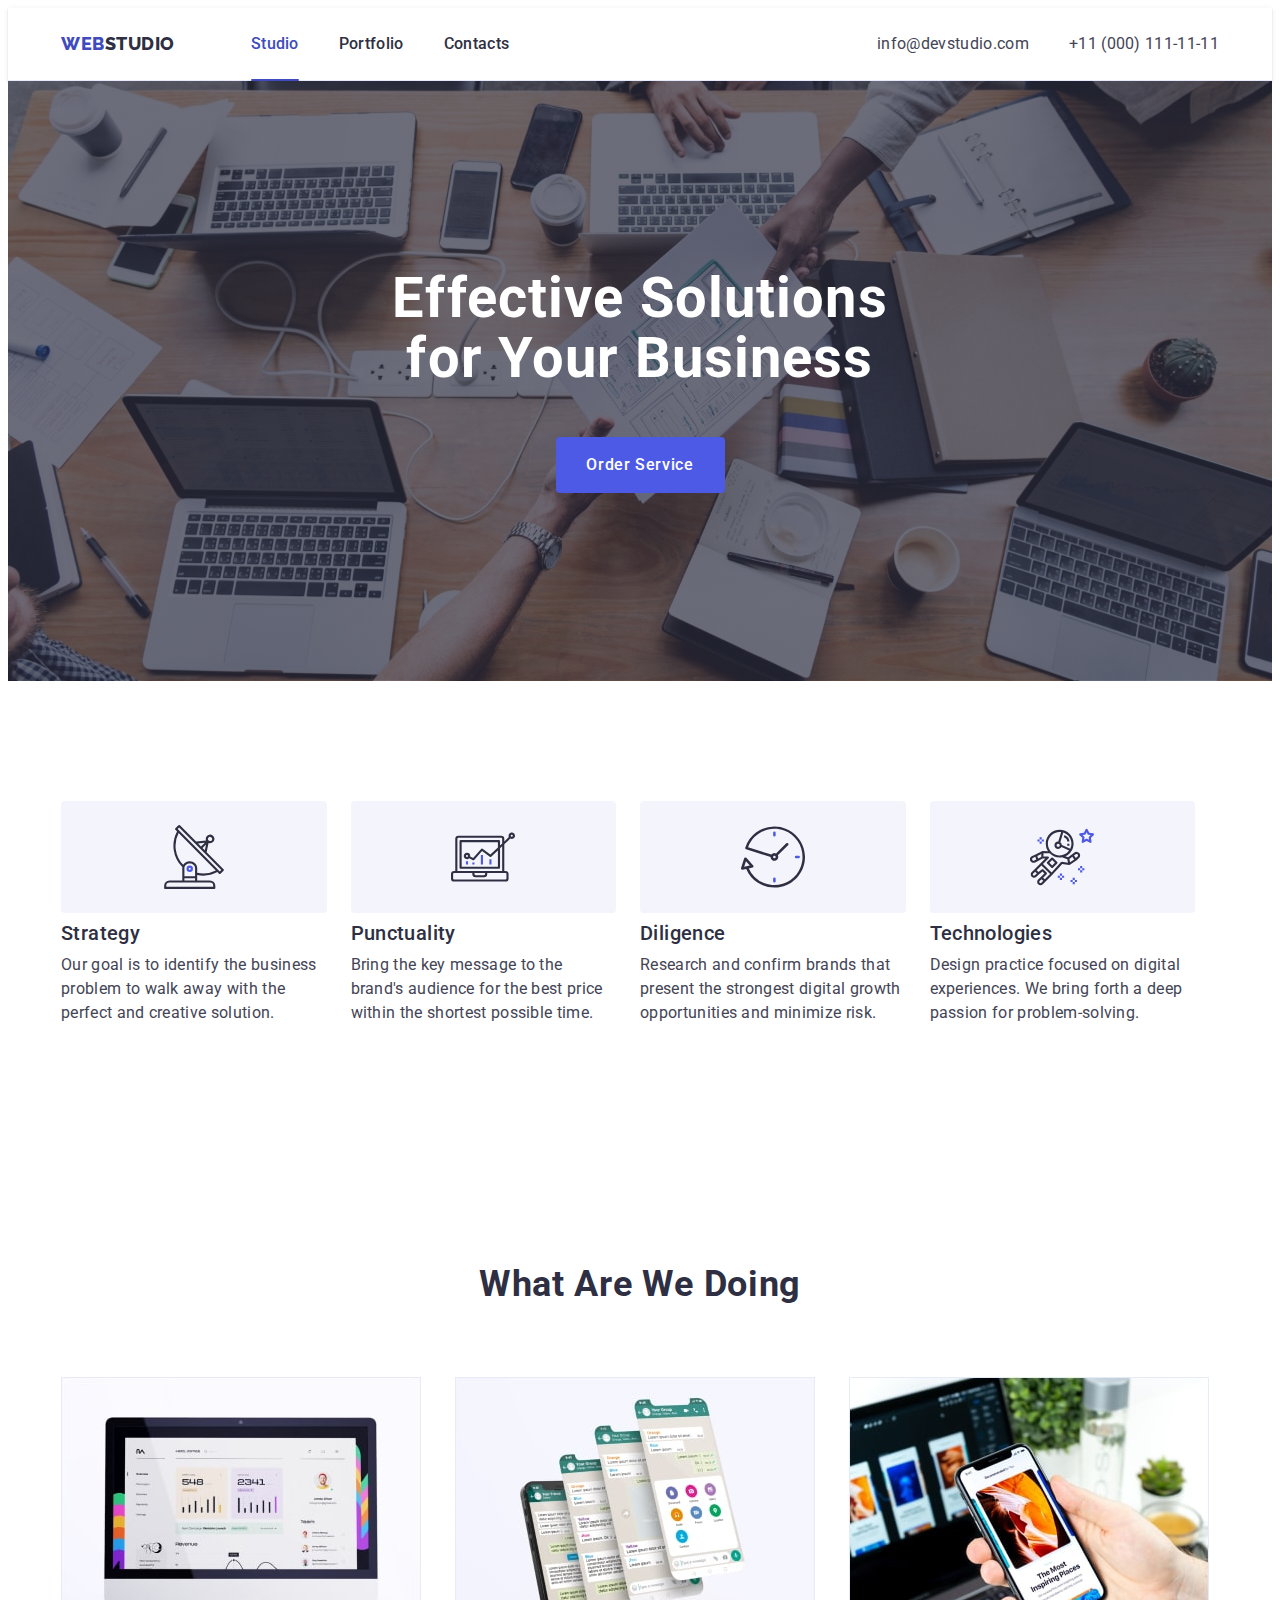
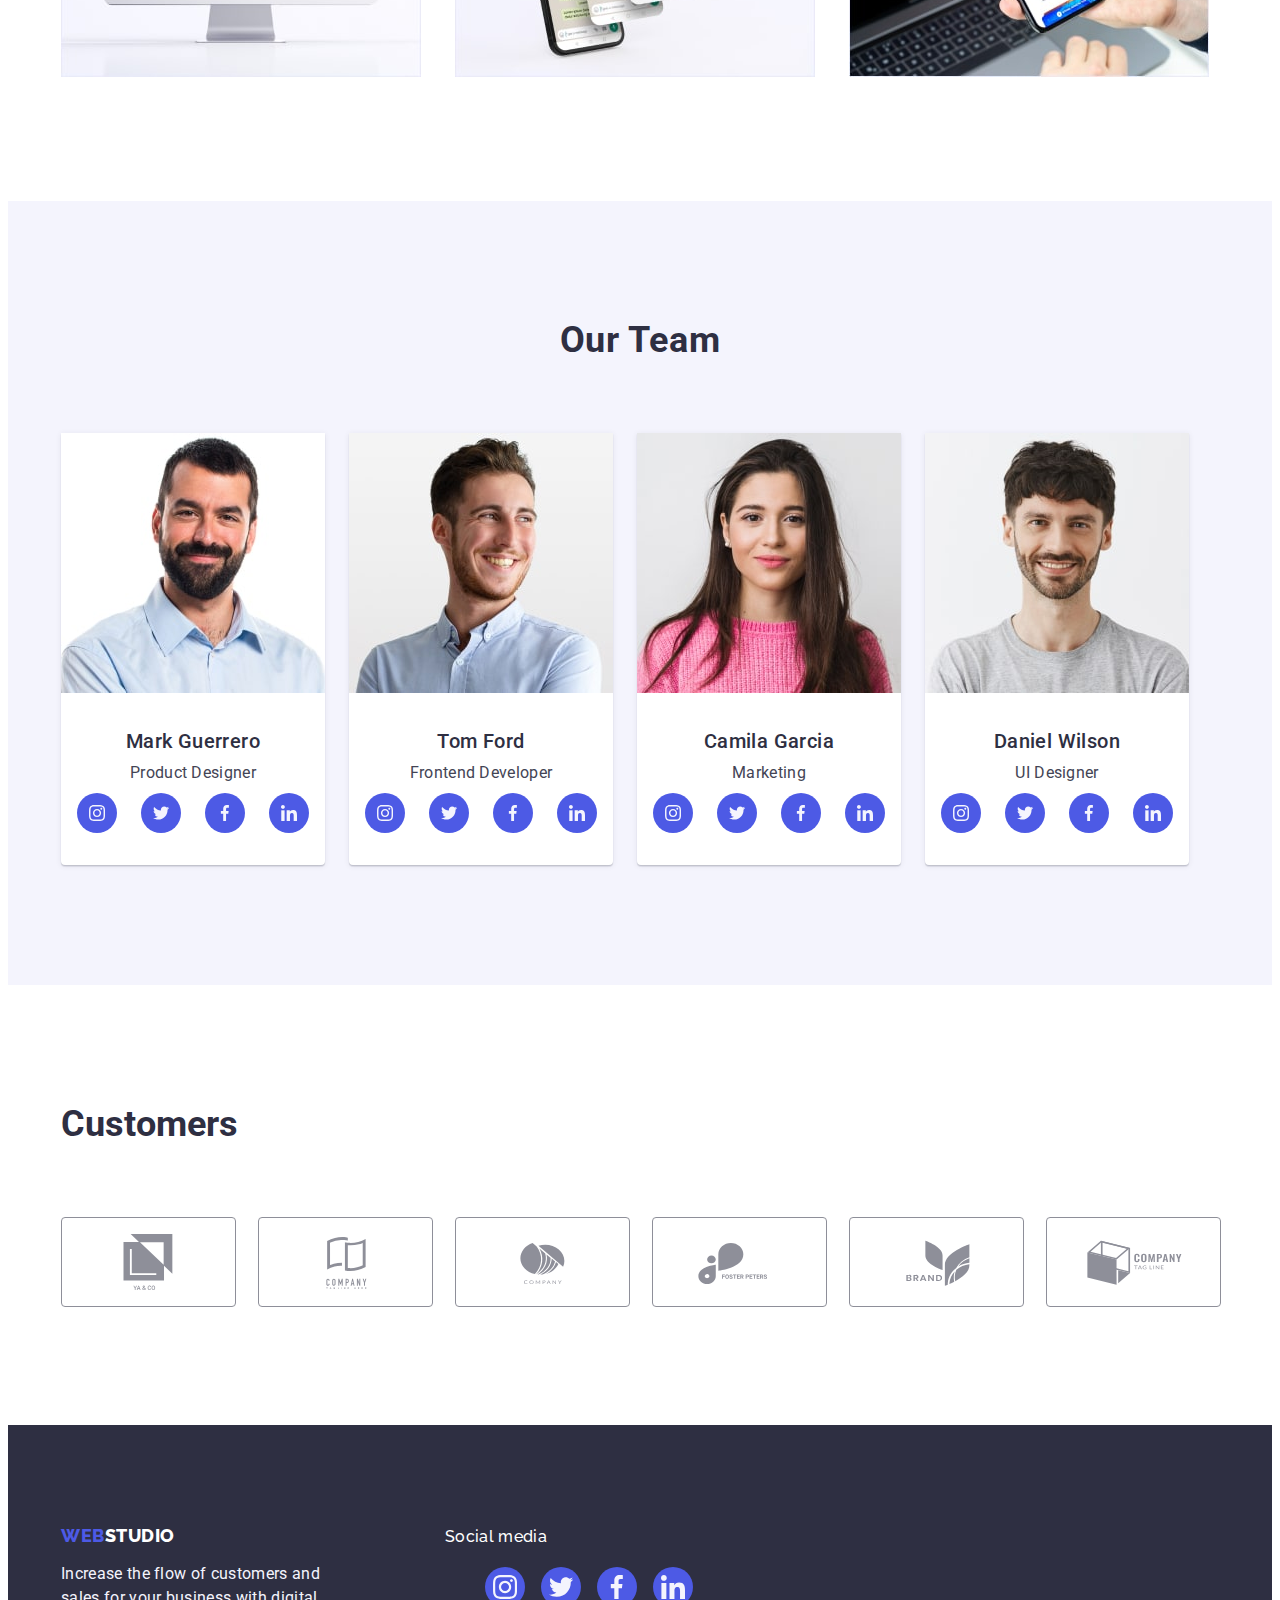
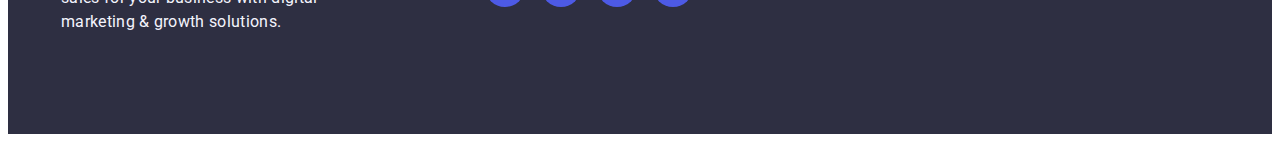
==== commit 63a03e83: "redacr" ====
--- a/index.html
+++ b/index.html
@@ -174,7 +174,7 @@
                 <p class="text-all-points">Product Designer</p>
                 <ul class="un-soc-link-section-index">
                   <li class="list-soc-link-sectione-index">
-                    <a class="link-soc-index-team">
+                    <a href="/" class="link-soc-index-team">
                       <svg
                         width="16"
                         height="16"
@@ -187,7 +187,7 @@
                     </a>
                   </li>
                   <li class="list-soc-link-sectione-index">
-                    <a class="link-soc-index-team">
+                    <a href="/" class="link-soc-index-team">
                       <svg
                         width="16"
                         height="16"
@@ -198,7 +198,7 @@
                     </a>
                   </li>
                   <li class="list-soc-link-sectione-index">
-                    <a class="link-soc-index-team">
+                    <a href="/" class="link-soc-index-team">
                       <svg
                         width="16"
                         height="16"
@@ -209,7 +209,7 @@
                     </a>
                   </li>
                   <li class="list-soc-link-sectione-index">
-                    <a class="link-soc-index-team">
+                    <a href="/" class="link-soc-index-team">
                       <svg
                         width="16"
                         height="16"
@@ -235,7 +235,7 @@
                 <p class="text-all-points">Frontend Developer</p>
                 <ul class="un-soc-link-section-index">
                   <li class="list-soc-link-sectione-index">
-                    <a class="link-soc-index-team">
+                    <a href="/" class="link-soc-index-team">
                       <svg
                         width="16"
                         height="16"
@@ -248,7 +248,7 @@
                     </a>
                   </li>
                   <li class="list-soc-link-sectione-index">
-                    <a class="link-soc-index-team">
+                    <a href="/" class="link-soc-index-team">
                       <svg
                         width="16"
                         height="16"
@@ -259,7 +259,7 @@
                     </a>
                   </li>
                   <li class="list-soc-link-sectione-index">
-                    <a class="link-soc-index-team">
+                    <a href="/" class="link-soc-index-team">
                       <svg
                         width="16"
                         height="16"
@@ -270,7 +270,7 @@
                     </a>
                   </li>
                   <li class="list-soc-link-sectione-index">
-                    <a class="link-soc-index-team">
+                    <a href="/" class="link-soc-index-team">
                       <svg
                         width="16"
                         height="16"
@@ -296,7 +296,7 @@
                 <p class="text-all-points">Marketing</p>
                 <ul class="un-soc-link-section-index">
                   <li class="list-soc-link-sectione-index">
-                    <a class="link-soc-index-team">
+                    <a href="/" class="link-soc-index-team">
                       <svg
                         width="16"
                         height="16"
@@ -309,7 +309,7 @@
                     </a>
                   </li>
                   <li class="list-soc-link-sectione-index">
-                    <a class="link-soc-index-team">
+                    <a href="/" class="link-soc-index-team">
                       <svg
                         width="16"
                         height="16"
@@ -320,7 +320,7 @@
                     </a>
                   </li>
                   <li class="list-soc-link-sectione-index">
-                    <a class="link-soc-index-team">
+                    <a href="/" class="link-soc-index-team">
                       <svg
                         width="16"
                         height="16"
@@ -331,7 +331,7 @@
                     </a>
                   </li>
                   <li class="list-soc-link-sectione-index">
-                    <a class="link-soc-index-team">
+                    <a href="/" class="link-soc-index-team">
                       <svg
                         width="16"
                         height="16"
@@ -357,7 +357,7 @@
                 <p class="text-all-points">UI Designer</p>
                 <ul class="un-soc-link-section-index">
                   <li class="list-soc-link-sectione-index">
-                    <a class="link-soc-index-team">
+                    <a href="/" class="link-soc-index-team">
                       <svg
                         class="icons-positione-index-team"
                         width="16"
@@ -370,7 +370,7 @@
                     </a>
                   </li>
                   <li class="list-soc-link-sectione-index">
-                    <a class="link-soc-index-team">
+                    <a href="/" class="link-soc-index-team">
                       <svg
                         class="icons-positione-index-team"
                         width="16"
@@ -381,7 +381,7 @@
                     </a>
                   </li>
                   <li class="list-soc-link-sectione-index">
-                    <a class="link-soc-index-team">
+                    <a href="/" class="link-soc-index-team">
                       <svg
                         class="icons-positione-index-team"
                         width="16"
@@ -392,7 +392,7 @@
                     </a>
                   </li>
                   <li class="list-soc-link-sectione-index">
-                    <a class="link-soc-index-team">
+                    <a href="/" class="link-soc-index-team">
                       <svg
                         class="icons-positione-index-team"
                         width="16"
@@ -415,14 +415,14 @@
           <h2 class="h-customers">Customers</h2>
           <ul class="un-clients-customers">
             <li class="list-customers">
-              <a class="link-customers">
+              <a href="/" class="link-customers">
                 <svg width="104" height="56" class="icons-customers">
                   <use href="./images/icons-customers.svg#icon-ya-co"></use>
                 </svg>
               </a>
             </li>
             <li class="list-customers">
-              <a class="link-customers">
+              <a href="/" class="link-customers">
                 <svg width="104" height="56" class="icons-customers">
                   <use
                     href="./images/icons-customers.svg#icon-fasling-company"
@@ -431,14 +431,14 @@
               </a>
             </li>
             <li class="list-customers">
-              <a class="link-customers">
+              <a href="/" class="link-customers">
                 <svg width="104" height="56" class="icons-customers">
                   <use href="./images/icons-customers.svg#icon-company"></use>
                 </svg>
               </a>
             </li>
             <li class="list-customers">
-              <a class="link-customers">
+              <a href="/" class="link-customers">
                 <svg width="104" height="56" class="icons-customers">
                   <use
                     href="./images/icons-customers.svg#icon-foster-peters"
@@ -447,14 +447,14 @@
               </a>
             </li>
             <li class="list-customers">
-              <a class="link-customers">
+              <a href="/" class="link-customers">
                 <svg width="104" height="56" class="icons-customers">
                   <use href="./images/icons-customers.svg#icon-brand"></use>
                 </svg>
               </a>
             </li>
             <li class="list-customers">
-              <a class="link-customers">
+              <a href="/" class="link-customers">
                 <svg width="104" height="56" class="icons-customers">
                   <use
                     href="./images/icons-customers.svg#icon-company-tag-line"
--- a/css/style.css
+++ b/css/style.css
@@ -43,22 +43,7 @@
 
 /*----------------------------HEADER-----------------------------*/
 
-.current{
-    color: #9747FF;
-
-}
-
-.current::after{
-    content: "";
-    position: absolute;
-        width: 100%;
-        height: 2px;
-        left: 23px;
-        bottom: -1px;
-        left: 0;
-
-       
-}
+
 
 .container{
     width: 1158px;
@@ -140,6 +125,25 @@
 padding-bottom: 24px;
 padding-left: 0;
 margin: 0;
+
+}
+
+
+.current {
+    color: #404bbf;
+
+}
+
+.current::after {
+    content: "";
+    position: absolute;
+    width: 100%;
+    height: 2px;
+    left: 23px;
+    bottom: -1px;
+    left: 0;
+    color: #9747FF;
+
 
 }
 
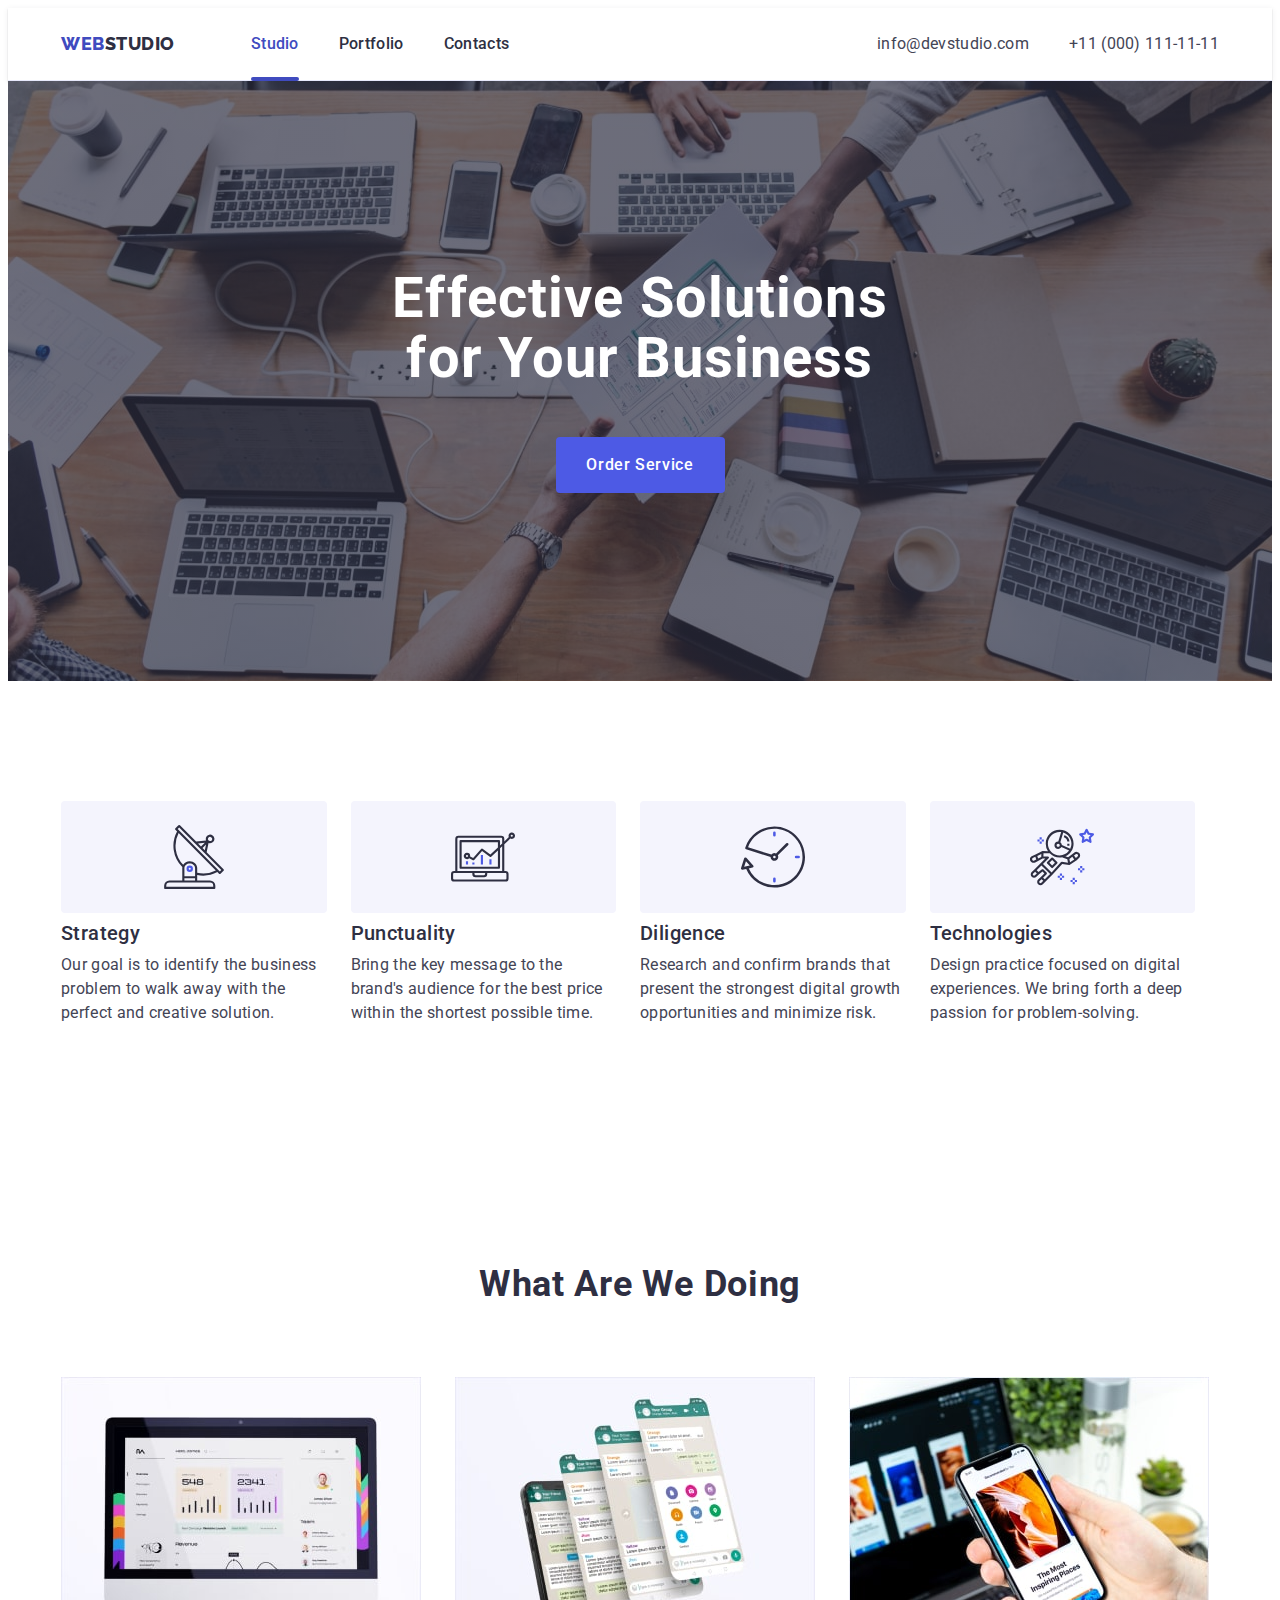
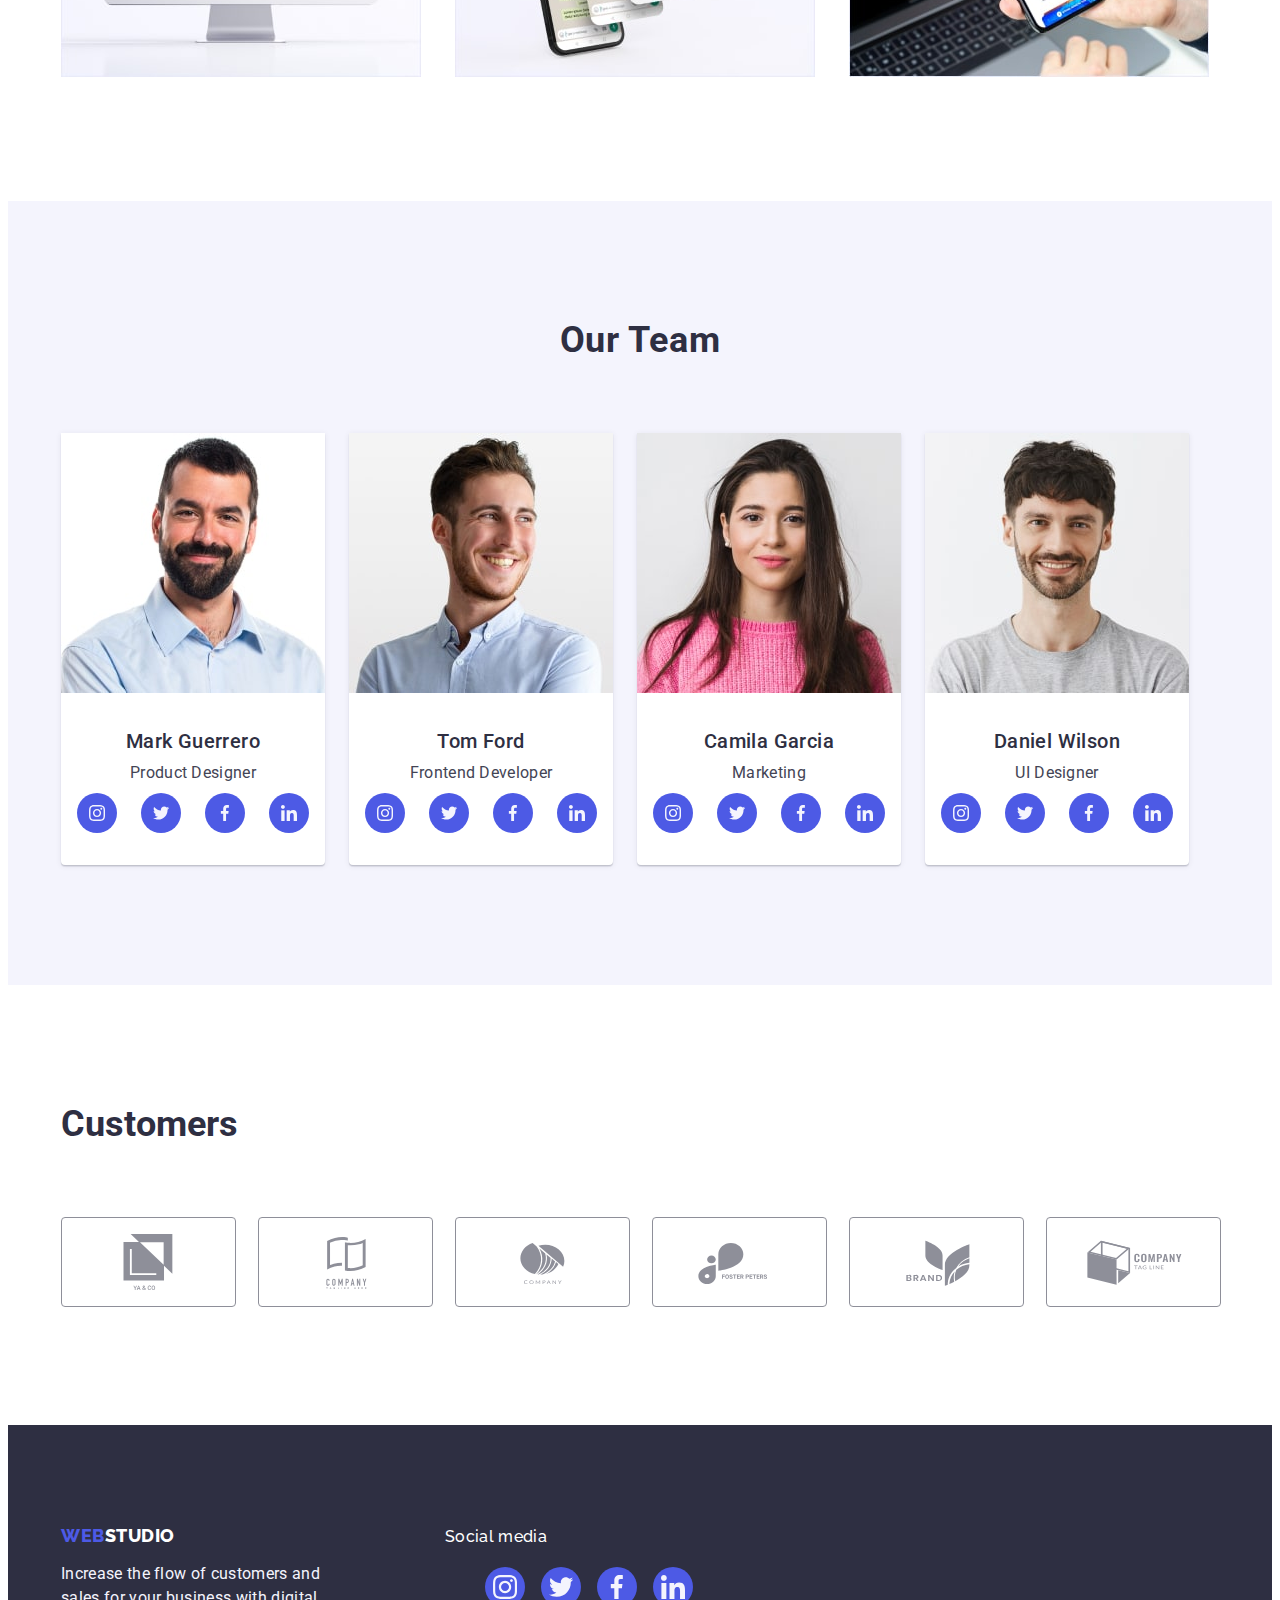
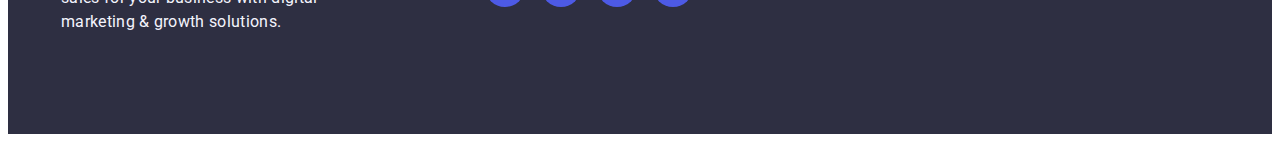
==== commit 2cc6f5eb: "redact" ====
--- a/index.html
+++ b/index.html
@@ -490,7 +490,7 @@
             </li>
 
             <li class="soc-itfl">
-              <a class="soc-link"
+              <a href="/" class="soc-link"
                 ><svg class="soc-link-icons" width="24" height="24">
                   <use href="./images/icons-soc.svg#icon-twiter"></use>
                 </svg>
@@ -498,7 +498,7 @@
             </li>
 
             <li class="soc-itfl">
-              <a class="soc-link"
+              <a href="/" class="soc-link"
                 ><svg class="soc-link-icons" width="24" height="24">
                   <use href="./images/icons-soc.svg#icon-facebook"></use>
                 </svg>
@@ -506,7 +506,7 @@
             </li>
 
             <li class="soc-itfl">
-              <a class="soc-link"
+              <a href="/" class="soc-link"
                 ><svg class="soc-link-icons" width="24" height="24">
                   <use href="./images/icons-soc.svg#icon-linkedin-1"></use>
                 </svg>
--- a/css/style.css
+++ b/css/style.css
@@ -138,7 +138,7 @@
     content: "";
     position: absolute;
     width: 100%;
-    height: 2px;
+    height: 4px;
     left: 23px;
     bottom: -1px;
     left: 0;
@@ -624,6 +624,7 @@
     padding-left: 0;
     
     
+    
 
 }
 
@@ -646,7 +647,7 @@
      display: flex;
      align-items: center;
     justify-content: center;
-    transition: background-color 250ms cubic-bezier(0.4, 0, 0.2, 1);;
+    transition: background-color 250ms cubic-bezier(0.4, 0, 0.2, 1);
 
 }
 
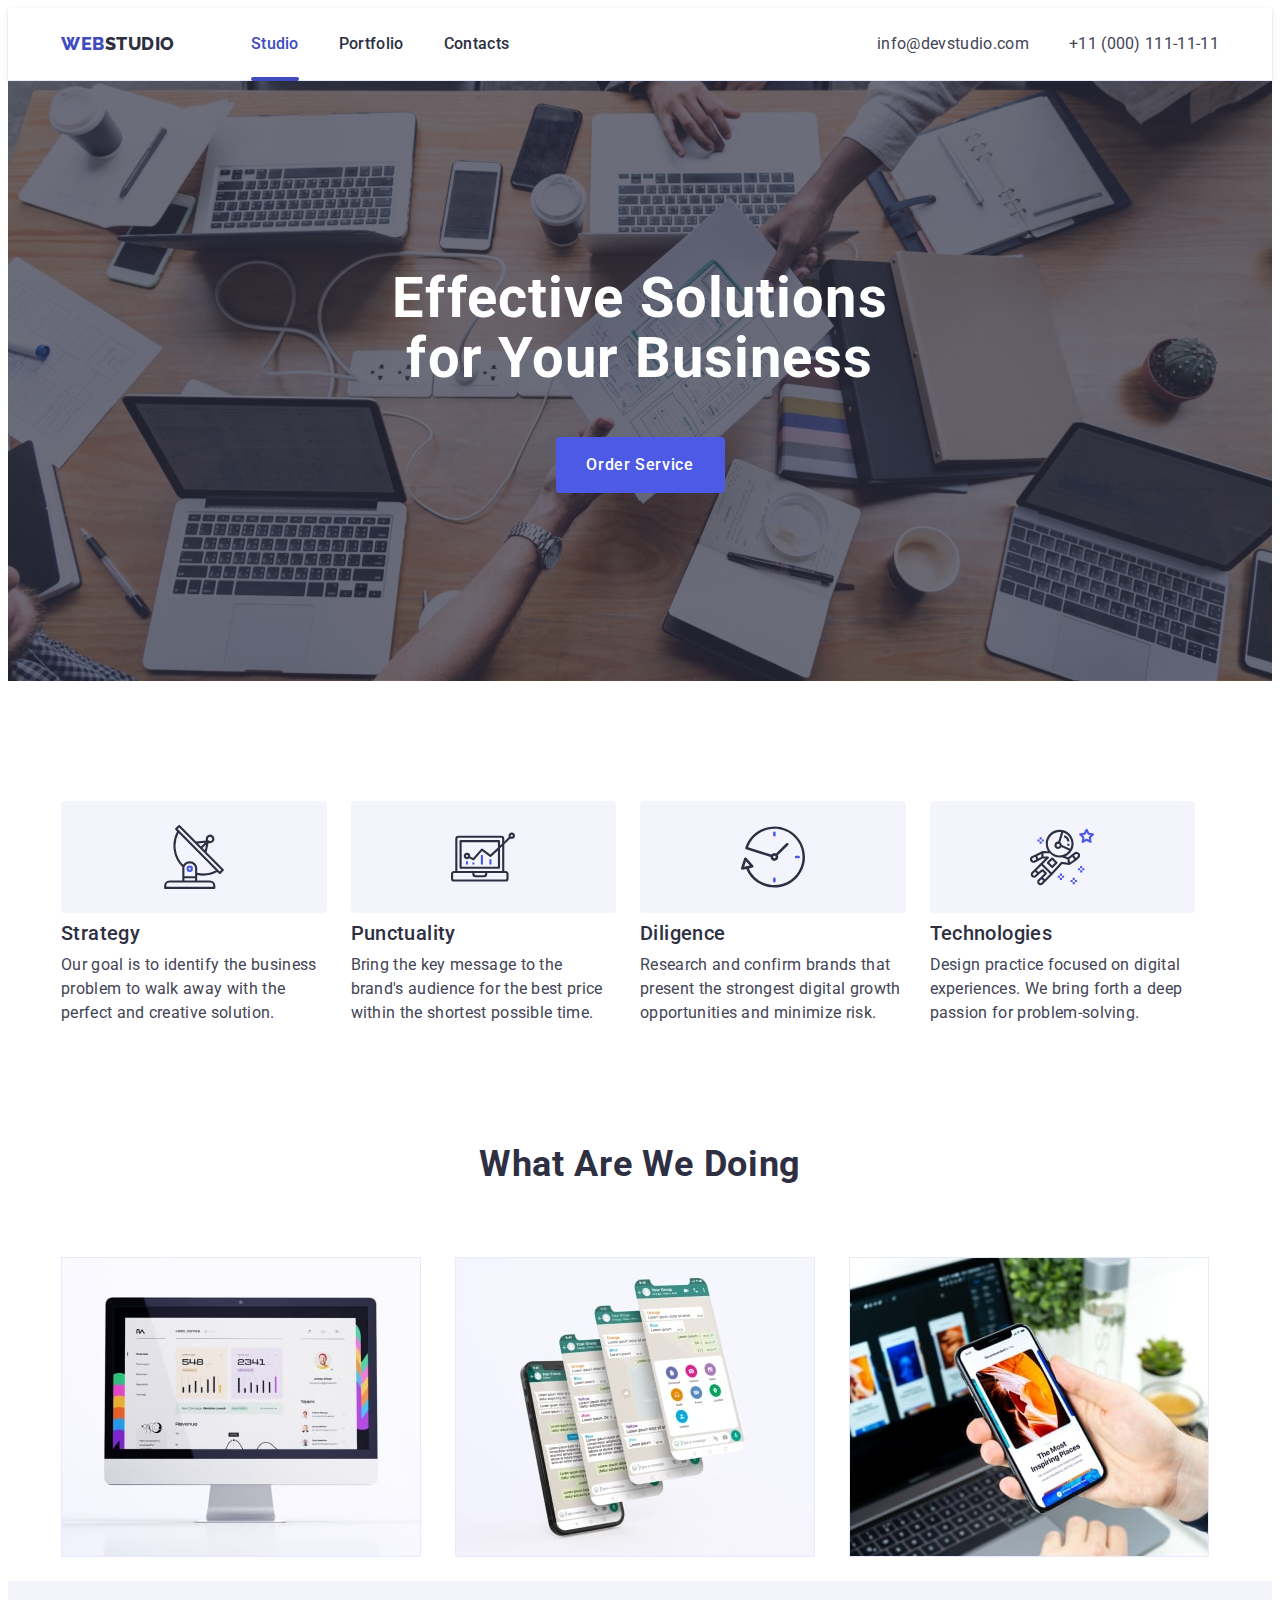
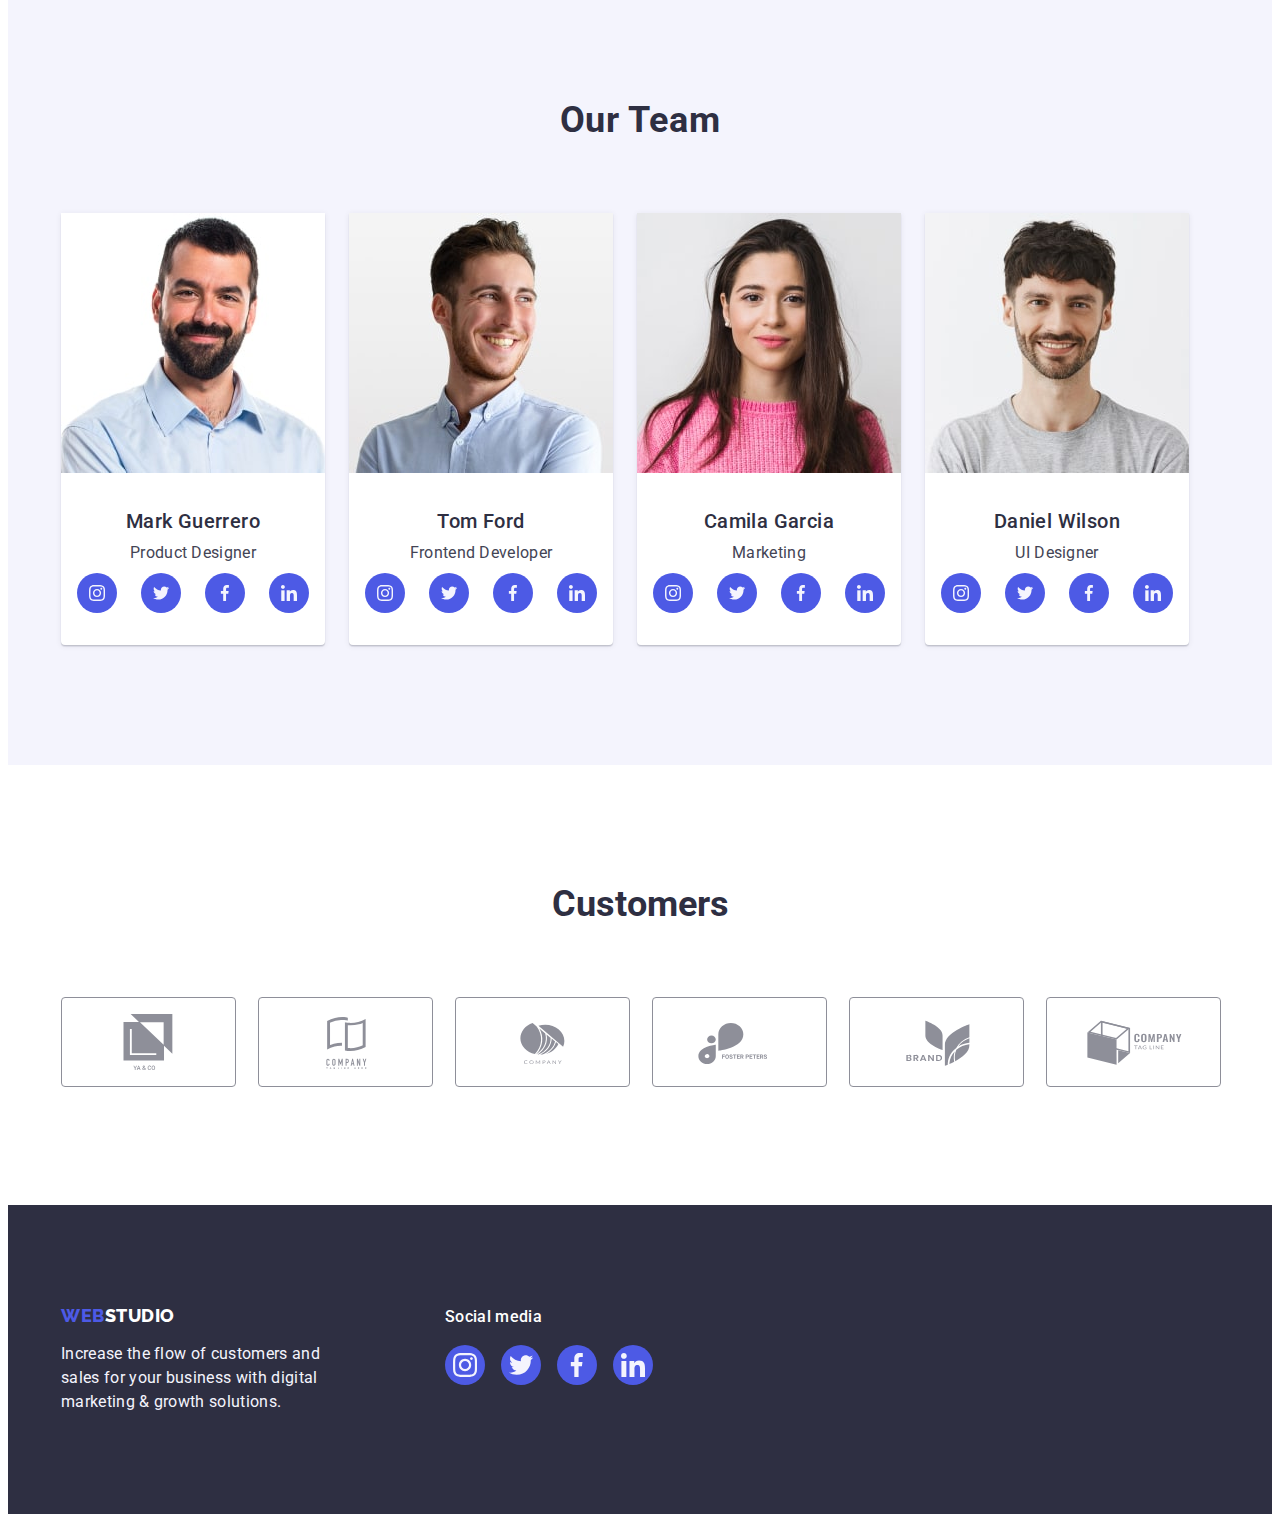
==== commit 9bfe6717: "redact" ====
--- a/index.html
+++ b/index.html
@@ -131,7 +131,7 @@
           </ul>
         </div>
       </section>
-      <section class="section-style-our-adv">
+      <section class="section-style-what-arer-we-doing">
         <div class="container">
           <h2 class="what-are-we-doing">What are we doing</h2>
           <ul class="underlist list">
@@ -482,7 +482,7 @@
           <p class="paragraph-soc-footer">Social media</p>
           <ul class="un-soc">
             <li class="soc-itfl">
-              <a class="soc-link"
+              <a href="/" class="soc-link"
                 ><svg class="soc-link-icons" width="24" height="24">
                   <use href="./images/icons-soc.svg#icon-instagram-2"></use>
                 </svg>
--- a/css/style.css
+++ b/css/style.css
@@ -20,6 +20,7 @@
 .img{
     display: block;
     max-width: 100%;
+    display: block;
  }
 
 
@@ -328,9 +329,7 @@
         background-color 250ms cubic-bezier(0.4, 0, 0.2, 1),
         border-color 250ms cubic-bezier(0.4, 0, 0.2, 1),
         box-shadow 250ms cubic-bezier(0.4, 0, 0.2, 1);
-       box-shadow:  0px 3px 1px rgba(0, 0, 0, 0.1),
-            0px 2px 1px rgba(0, 0, 0, 0.08),
-            0px 2px 2px rgba(0, 0, 0, 0.12);
+       
     
 }
 
@@ -476,9 +475,14 @@
 .section-style-our-adv{
     padding-top: 120px;
     padding-bottom: 120px;
-
-        
-}
+    
+}
+
+.section-style-what-arer-we-doing{
+    padding-top: 0px;
+    padding-bottom: 20px;
+}
+
 
 .positione-icons{
 align-items: center;
@@ -696,6 +700,7 @@
     line-height: 1.11;
     color: var(--accent-color);
     margin-bottom: 72px;
+    text-align: center;
 
 
 }
@@ -729,6 +734,8 @@
     align-items: center;
     justify-content: center;
     color: var(--customers-color);
+     transition: border-color 250ms cubic-bezier(0.4, 0, 0.2, 1),
+        color 250ms cubic-bezier(0.4, 0, 0.2, 1);
 
 }
 
@@ -758,12 +765,6 @@
 
 .positione-footer-wb{
     background-color:var(--accent-color);
-    font-family: "Raleway", sans-serif;
-    font-weight: 800;
-        font-size: 18px;
-        line-height: 1.17;
-        letter-spacing: 0.03em;
-        padding: 100px 0;
         padding-top: 100px;
         padding-bottom: 100px;
             
@@ -782,7 +783,8 @@
 .un-soc{
     display: flex;
     gap: 16px;
-
+padding-left: 0;
+margin: 0;
 }
 
 .soc-itfl{
@@ -800,7 +802,7 @@
     display: flex;
     align-items: center;
     justify-content: center;
-
+transition: background-color 250ms cubic-bezier(0.4, 0, 0.2, 1);
 }
 
 
